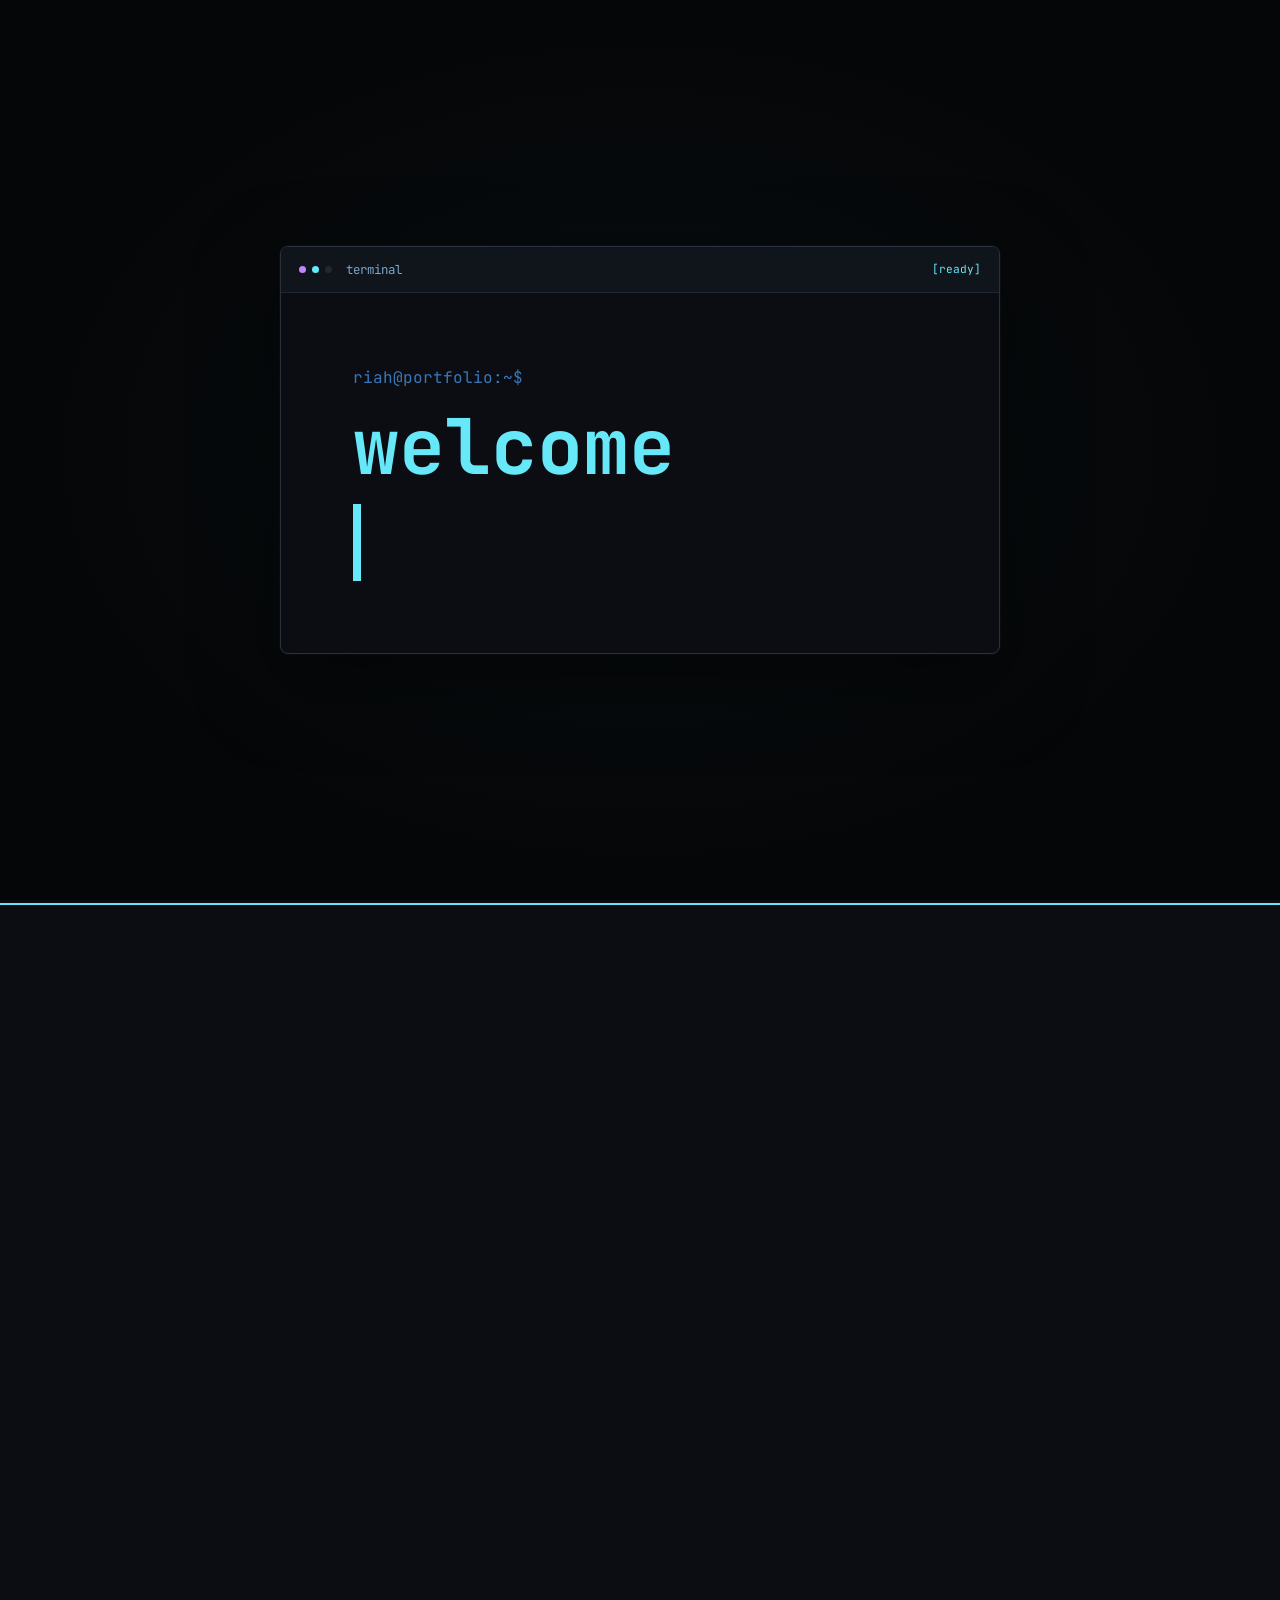
==== index.html @ 3939609e "ajout d'efftets de transitions et de clics pour rendre l'interface plus fluide" ====
<!DOCTYPE html>
<html lang="fr">
<head>
  <meta charset="UTF-8">
  <meta name="viewport" content="width=device-width, initial-scale=1.0">
  <title>Portfolio — Rianala</title>
  <meta name="description" content="Portfolio de Rianala, étudiant en informatique.">
  <link rel="preconnect" href="https://fonts.googleapis.com">
  <link rel="preconnect" href="https://fonts.gstatic.com" crossorigin>
  <link href="https://fonts.googleapis.com/css2?family=Inter:wght@400;500;600&family=JetBrains+Mono:wght@400;500;600;700&display=swap" rel="stylesheet">
  <link rel="stylesheet" href="styles/main.css">
  <script src="scripts/main.js" defer></script>
  <script src="scripts/terminal-animations.js" defer></script>
</head>
<body>
  <div class="intro" id="intro" role="dialog" aria-label="Terminal d'accueil" aria-live="polite" tabindex="-1">
    <div class="intro-terminal">
      <div class="intro-window-bar">
        <span class="config-dots" aria-hidden="true"><i></i><i></i><i></i></span>
        <span>terminal</span>
        <span class="config-status">[ready]</span>
      </div>
      <div class="intro-terminal-body">
        <span class="intro-prompt">riah@portfolio:~$</span>
        <span class="intro-output" id="introOutput">welcome</span>
        <span class="intro-cursor" aria-hidden="true"></span>
      </div>
    </div>
  </div>
  <a class="skip-link" href="#accueil">Aller au contenu</a>

  <nav class="nav" aria-label="Navigation principale">
    <div class="nav-inner">
      <a class="nav-brand" href="#accueil">riah<span>@portfolio</span>:~$</a>
      <button class="nav-toggle" id="navToggle" type="button" aria-expanded="false" aria-controls="navList" aria-label="Ouvrir le menu">☰</button>
      <ul class="nav-list" id="navList">
        <li><a href="#accueil">accueil</a></li>
        <li><a href="#competences">compétences</a></li>
        <li><a href="#projets">projets</a></li>
      </ul>
    </div>
  </nav>

  <main>
    <section id="accueil" class="hero">
      <div class="container hero-inner">
        <p class="hero-kicker">$ sudo whoami<span class="cursor-blink">&nbsp;</span></p>
        <h1>ANDRIAMANANJARA Rianala Masinjaka</h1>
        <p class="hero-role">Étudiant en informatique — Ingéniérie Logicielle &amp; Systèmes d'Information</p>

        <div class="hero-school">
          <span class="line prompt">$ cat formation.txt</span>
          <span class="line out">&gt; <b>Ecole Nationale d'Informatique (ENI) Fianarantsoa</b></span>
          <span class="line out">&gt; Ingéniérie Logicielle &amp; Systèmes d'Information — L2</span>
        </div>

        <p class="hero-bio">
          Passionné par le développement logiciel et la conception de bases de données,
          je construis des applications desktop et web, de la modélisation des données
          jusqu'à l'interface utilisateur. Complète cette présentation avec tes propres mots.
        </p>

        <div class="hero-links">
          <a class="flag-link" href="mailto:riahandria@outlook.fr">--mail riahandria@outlook.fr</a>
          <a class="flag-link" href="https://github.com/RiahAndria" target="_blank" rel="noopener">--github Riah M.</a>
          <a class="flag-link" href="https://www.linkedin.com/in/rianala-masinjaka-andriamananjara-78260a437" target="_blank" rel="noopener">--linkedin Rianala ANDRIAMANANJARA</a>
        </div>
      </div>
      <div class="hero-gallery" data-images="assets/gestion-enseignants/img1.jpg" aria-hidden="true">
        <div class="hero-image-pane hero-image-pane--left"><img src="assets/gestion-enseignants/img1.jpg" alt=""></div>
        <div class="hero-image-pane hero-image-pane--right"><img src="assets/gestion-enseignants/img1.jpg" alt=""></div>
      </div>
    </section>

    <section id="competences" class="section">
      <div class="container">
        <div class="section-head">
          <h2><span class="mark">##</span> Compétences</h2>
          <p>Langages, outils et technologies utilisés.</p>
        </div>

        <div class="skills-config" aria-label="Configuration des compétences">
          <div class="config-window-bar">
            <span class="config-dots" aria-hidden="true"><i></i><i></i><i></i></span>
            <span>skills.config</span>
            <span class="config-status">[loaded]</span>
          </div>
          <div class="config-body">
            <div class="config-lines">
              <div class="config-command" aria-hidden="true"></div>
              <div class="config-line"><span class="line-number">01</span><span class="config-key">profile</span><span class="config-symbol">=</span><span class="config-value">"software_developer"</span></div>
              <div class="config-line"><span class="line-number">02</span><span class="config-key">languages</span><span class="config-symbol">=</span><span class="config-value config-list">[<span>C#</span>, <span>Java</span>, <span>JavaScript</span>, <span>HTML</span>, <span>CSS</span>, <span>C</span>, <span>C++</span>, <span>Python</span>, <span>SQL</span>, <span>PHP</span>]</span></div>
              <div class="config-line"><span class="line-number">03</span><span class="config-key">tooling</span><span class="config-symbol">=</span><span class="config-value config-list">[<span>VS Code</span>, <span>GitHub</span>, <span>Figma</span>]</span></div>
              <div class="config-line"><span class="line-number">04</span><span class="config-key">databases</span><span class="config-symbol">=</span><span class="config-value config-list">[<span>PostgreSQL</span>]</span></div>
              <div class="config-line"><span class="line-number">05</span><span class="config-key">frameworks</span><span class="config-symbol">=</span><span class="config-value config-list">[<span>.NET</span>, <span>WPF</span>, <span>Qt</span>, <span>Vue.js</span>, <span>Laravel</span>]</span></div>
              <div class="config-line config-comment"><span class="line-number">06</span><span>#</span><span>built with curiosity and caffeine</span></div>
            </div>
            <figure class="config-preview">
              <div class="config-preview-frame"><img src="assets/gestion-enseignants/img1.jpg" alt="Aperçu visuel d'un projet réalisé"></div>
              <figcaption><span>preview</span> / gestion-enseignants</figcaption>
            </figure>
          </div>
        </div>
      </div>
    </section>

    <section id="projets" class="section">
      <div class="container">
        <div class="section-head">
          <h2><span class="mark">##</span> Projets</h2>
          <p>Cinq projets, répartis entre développement desktop et développement web.</p>
        </div>

        <div class="projects-group">
          <h3><span class="mark">&gt;</span> Développement desktop</h3>
          <div class="project-grid">
            <article class="project-card" data-detail="views/projects/gestion-medicale.html" tabindex="0" role="link" aria-label="Voir le projet Gestion Médicale">
              <div class="project-preview" aria-hidden="true"><div class="preview-screen"><span class="preview-bar">GESTION MEDICALE</span><span class="preview-line preview-line--wide"></span><span class="preview-line"></span><span class="preview-line preview-line--short"></span></div></div>
              <h4>Gestion Médicale</h4>
              <p class="project-status">Projet scolaire — C# / WPF — PostgreSQL</p>
              <div class="project-links"><a href="#">--code</a></div>
            </article>

            <article class="project-card" data-detail="views/projects/gestion-financiere.html" tabindex="0" role="link" aria-label="Voir le projet Gestion financière">
              <div class="project-preview" aria-hidden="true"><div class="preview-screen"><span class="preview-bar">GESTION FINANCIERE</span><span class="preview-line preview-line--wide"></span><span class="preview-line"></span><span class="preview-line preview-line--short"></span></div></div>
              <h4>Gestion financière</h4>
              <p class="project-status">Projet personnel — C# / WPF — SQLite</p>
              <div class="project-links"><a href="#">--code</a></div>
            </article>

            <article class="project-card" data-detail="views/projects/gestion-session-cepe.html" tabindex="0" role="link" aria-label="Voir le projet Gestion Session CEPE">
              <div class="project-preview" aria-hidden="true"><div class="preview-screen"><span class="preview-bar">SESSION CEPE</span><span class="preview-line preview-line--wide"></span><span class="preview-line"></span><span class="preview-line preview-line--short"></span></div></div>
              <h4>Gestion Session CEPE</h4>
              <p class="project-status">Projet scolaire — Java / JavaFX / Maven — PostgreSQL</p>
              <div class="project-links"><a href="#">--code</a></div>
            </article>
          </div>
        </div>

        <div class="projects-group">
          <h3><span class="mark">&gt;</span> Développement web</h3>
          <div class="project-grid">
            <article class="project-card" data-detail="views/projects/gestion-enseignants.html" tabindex="0" role="link" aria-label="Voir le projet Gestion Enseignants">
              <div class="project-preview" aria-hidden="true">
                <img class="project-preview-image" src="assets/gestion-enseignants/img1.jpg" alt="">
              </div>
              <h4>Gestion Enseignants</h4>
              <p class="project-status">Projet scolaire — Vue.js — PostgreSQL</p>
              <div class="project-links"><a href="#">--code</a></div>
            </article>

            <article class="project-card" data-detail="views/projects/gestion-soutenances.html" tabindex="0" role="link" aria-label="Voir le projet Gestion des Soutenances">
              <div class="project-preview" aria-hidden="true"><div class="preview-screen"><span class="preview-bar">GESTION SOUTENANCES</span><span class="preview-line preview-line--wide"></span><span class="preview-line"></span><span class="preview-line preview-line--short"></span></div></div>
              <h4>Gestion des Soutenances</h4>
              <p class="project-status">Projet scolaire — PHP / Laravel — PostgreSQL</p>
              <div class="project-links"><a href="#">--code</a></div>
            </article>
          </div>
        </div>
      </div>
    </section>
  </main>

  <footer>
    <span>© 2026 — Rianala</span>
    <span>
      <a href="mailto:riahandria@outlook.fr">mail</a> ·
      <a href="https://github.com/RiahAndria" target="_blank" rel="noopener">github</a> ·
      <a href="https://www.linkedin.com/in/rianala-masinjaka-andriamananjara-78260a437" target="_blank" rel="noopener">linkedin</a>
    </span>
  </footer>
</body>
</html>
---- styles/main.css ----
:root {
  --bg: #0b0d12;
  --bg-panel: #12151c;
  --bg-panel-hover: #171b24;
  --border: #232733;
  --text: #d6dbe3;
  --text-dim: #4da3ff;
  --text-faint: #3976b8;
  --accent: #c084fc;
  --highlight: #67e8f9;
  --radius: 8px;
  --nav-h: 64px;
  --font-mono: 'JetBrains Mono', ui-monospace, SFMono-Regular, Menlo, monospace;
  --font-sans: 'Inter', system-ui, -apple-system, sans-serif;
}

@view-transition { navigation: auto; }
::view-transition-old(project-card),
::view-transition-new(project-card) {
  animation-duration: .55s;
  animation-timing-function: cubic-bezier(.2, .75, .25, 1);
}

*, *::before, *::after { box-sizing: border-box; }
html { scroll-behavior: smooth; }
body {
  margin: 0;
  background: var(--bg);
  color: var(--text);
  font-family: var(--font-sans);
  line-height: 1.6;
  -webkit-font-smoothing: antialiased;
}
body.intro-active { overflow: hidden; }
body > nav,
body > main,
body > footer {
  transition: opacity .9s ease, transform .9s cubic-bezier(.2, .75, .25, 1);
}
body.intro-active > nav,
body.intro-active > main,
body.intro-active > footer {
  opacity: 0;
  transform: translateY(12px);
}
.intro {
  position: fixed;
  inset: 0;
  z-index: 300;
  overflow: hidden;
  display: grid;
  place-items: center;
  padding: 24px;
  background: radial-gradient(circle at var(--intro-x, 50%) var(--intro-y, 50%), rgba(103, 232, 249, .035), transparent 18%), #050608;
  cursor: pointer;
  transition: opacity .9s ease, visibility .9s ease;
}
.intro::before {
  content: "";
  position: absolute;
  inset: -30%;
  z-index: 0;
  pointer-events: none;
  background: radial-gradient(ellipse at center, rgba(103, 232, 249, .045), transparent 42%);
  animation: intro-ambient 8s ease-in-out infinite alternate;
}
.intro::after {
  content: "";
  position: absolute;
  inset: 0;
  z-index: 1;
  pointer-events: none;
  background: radial-gradient(circle 120px at var(--intro-x, 50%) var(--intro-y, 50%), rgba(103, 232, 249, .075), transparent 72%);
  opacity: .8;
  transition: background-position .12s ease-out;
}
.intro-click-ripple {
  position: fixed;
  z-index: 400;
  width: 18px;
  height: 18px;
  border: 1px solid rgba(103, 232, 249, .6);
  border-radius: 50%;
  pointer-events: none;
  transform: translate(-50%, -50%);
  animation: intro-ripple .7s ease-out forwards;
}
@keyframes intro-ambient {
  from { transform: translate(-3%, -2%) scale(.96); opacity: .55; }
  to { transform: translate(3%, 2%) scale(1.04); opacity: 1; }
}
@keyframes intro-ripple {
  from { opacity: .8; transform: translate(-50%, -50%) scale(.4); box-shadow: 0 0 0 0 rgba(103, 232, 249, .18); }
  to { opacity: 0; transform: translate(-50%, -50%) scale(12); box-shadow: 0 0 0 18px rgba(103, 232, 249, 0); }
}
.intro.is-complete { opacity: 0; visibility: hidden; pointer-events: none; }
.intro-terminal {
  width: min(720px, 100%);
  position: relative;
  z-index: 2;
  overflow: hidden;
  background: #0b0d12;
  border: 1px solid #29313c;
  border-radius: var(--radius);
  box-shadow: 0 26px 80px rgba(0, 0, 0, .55), 0 0 0 1px rgba(103, 232, 249, .04);
  opacity: 0;
  transform: translateY(14px) scale(.98);
  transition: opacity .4s ease, transform .4s cubic-bezier(.2, .75, .25, 1);
}
.intro.is-welcome .intro-terminal { opacity: 1; transform: translateY(0) scale(1); }
.intro.is-welcome .intro-output {
  animation: intro-welcome 1.25s steps(7, end) both;
}
.intro.is-erasing .intro-output {
  animation: intro-erase .8s steps(7, end) both;
}
.intro-window-bar {
  display: flex;
  align-items: center;
  gap: 14px;
  min-height: 46px;
  padding: 0 18px;
  background: #10141b;
  border-bottom: 1px solid #202733;
  color: #79a6c9;
  font-family: var(--font-mono);
  font-size: .78rem;
}
.intro-window-bar .config-status { margin-left: auto; color: var(--highlight); }
.intro-terminal-body {
  min-height: 270px;
  display: flex;
  flex-direction: column;
  justify-content: center;
  padding: clamp(28px, 7vw, 72px);
  font-family: var(--font-mono);
}
.intro-prompt { color: #3976b8; font-size: clamp(.8rem, 2vw, 1rem); }
.intro-output {
  display: block;
  margin-top: 18px;
  color: var(--highlight);
  font-size: clamp(1.92rem, 7.2vw, 4.8rem);
  font-weight: 700;
  line-height: 1;
  letter-spacing: 0;
}
.intro-character { display: inline-block; }
.intro-cursor {
  width: .75ch;
  height: clamp(1.92rem, 7.2vw, 4.8rem);
  margin-top: 18px;
  background: var(--highlight);
  animation: blink 1s steps(1) infinite;
}
.intro.is-command .intro-output {
  color: var(--text);
  margin-top: 18px;
  font-size: clamp(1.92rem, 7.2vw, 4.8rem);
  font-weight: 700;
  line-height: 1;
}
.intro.is-command .intro-cursor { display: none; }
section[id] { scroll-margin-top: calc(var(--nav-h) + 12px); }
html.js .section:not(.is-visible) {
  opacity: 0;
  transform: translateY(22px);
}
.section {
  opacity: 1;
  transform: translateY(0);
  transition: opacity .65s ease-out, transform .65s cubic-bezier(.2, .75, .25, 1);
}
.hero-inner {
  animation: hero-enter .7s cubic-bezier(.2, .75, .25, 1) both;
}
@keyframes hero-enter {
  from { opacity: 0; transform: translateY(14px); }
  to { opacity: 1; transform: translateY(0); }
}
img, svg { display: block; max-width: 100%; }
a { color: inherit; text-decoration: none; }
ul { list-style: none; margin: 0; padding: 0; }
h1, h2, h3 { margin: 0; font-family: var(--font-mono); }
p { margin: 0; }
:focus-visible { outline: 2px solid var(--highlight); outline-offset: 3px; }

.skip-link {
  position: absolute;
  left: -999px;
  top: auto;
  z-index: 200;
  padding: 10px 16px;
  background: var(--highlight);
  color: #0b0d12;
  border-radius: var(--radius);
  font-family: var(--font-mono);
  font-size: .85rem;
}
.skip-link:focus { left: 16px; top: 16px; }

.container {
  width: 100%;
  max-width: 1100px;
  margin-inline: auto;
  padding-inline: clamp(20px, 5vw, 48px);
}

.nav {
  position: fixed;
  inset: 0 0 auto 0;
  z-index: 100;
  height: var(--nav-h);
  display: flex;
  align-items: center;
  background: rgba(11, 13, 18, .9);
  backdrop-filter: blur(6px);
  border-bottom: 1px solid var(--border);
}
.nav-inner {
  width: 100%;
  max-width: 1100px;
  margin-inline: auto;
  padding-inline: clamp(20px, 5vw, 48px);
  display: flex;
  align-items: center;
  justify-content: space-between;
}
.nav-brand {
  font-family: var(--font-mono);
  font-size: .95rem;
  font-weight: 600;
  color: var(--text);
}
.nav-brand span { color: var(--accent); }
.nav-list { display: flex; gap: 28px; }
.nav-list a {
  padding: 6px 2px;
  border-bottom: 1px solid transparent;
  color: var(--text-dim);
  font-family: var(--font-mono);
  font-size: .9rem;
  transition: color .15s ease, border-color .15s ease;
}
.nav-list a:hover { color: var(--text); }
.nav-list a.is-active { color: var(--highlight); border-color: var(--highlight); }
.nav-toggle {
  display: none;
  width: 38px;
  height: 38px;
  background: none;
  border: 1px solid var(--border);
  border-radius: var(--radius);
  color: var(--text);
  cursor: pointer;
  font-family: var(--font-mono);
  font-size: 1rem;
}

.hero {
  position: relative;
  overflow: hidden;
  isolation: isolate;
  padding-top: calc(var(--nav-h) + 72px);
  padding-bottom: 88px;
}
.hero::before {
  content: "";
  position: absolute;
  top: -120px;
  left: 50%;
  translate: -50% 0;
  width: 900px;
  height: 420px;
  background: radial-gradient(closest-side, rgba(103, 232, 249, .1), transparent);
  pointer-events: none;
}
.hero-inner { position: relative; z-index: 1; max-width: 680px; }
.hero-kicker {
  margin-bottom: 14px;
  color: var(--text-faint);
  font-family: var(--font-mono);
  font-size: .85rem;
}
.cursor-blink {
  display: inline-block;
  width: .55ch;
  background: var(--highlight);
  animation: blink 1s steps(1) infinite;
}
@keyframes blink { 50% { opacity: 0; } }
.hero h1 {
  color: var(--text);
  font-size: clamp(2.2rem, 5.5vw, 3.4rem);
  font-weight: 700;
  line-height: 1.15;
}
.hero-role {
  margin-top: 10px;
  color: var(--highlight);
  font-family: var(--font-sans);
  font-size: clamp(1.05rem, 2.4vw, 1.25rem);
  font-weight: 500;
}
.hero-school {
  margin-top: 28px;
  padding: 18px 20px;
  background: var(--bg-panel);
  border: 1px solid var(--border);
  border-radius: var(--radius);
  color: var(--text-dim);
  font-family: var(--font-mono);
  font-size: .92rem;
}
.hero-school .line { display: block; }
.hero-school .prompt { color: var(--text-faint); }
.hero-school .out { color: var(--text); }
.hero-school .out b { color: var(--accent); font-weight: 600; }
.terminal-character { display: inline-block; }
.hero-school.is-terminal-started .out {
  opacity: 0;
  transform: translateY(4px);
  transition: opacity .22s ease, transform .22s ease;
}
.hero-school.is-terminal-started .out.is-terminal-visible {
  opacity: 1;
  transform: translateY(0);
}
.hero-bio { max-width: 58ch; margin-top: 26px; color: var(--text); font-size: 1rem; }
.hero-links { display: flex; flex-wrap: wrap; gap: 12px; margin-top: 30px; }
.flag-link {
  position: relative;
  z-index: 0;
  overflow: hidden;
  padding: 9px 14px;
  border: 1px solid var(--border);
  border-radius: var(--radius);
  color: var(--text-dim);
  font-family: var(--font-mono);
  font-size: .85rem;
  transition: border-color .2s ease, color .2s ease, transform .16s ease, box-shadow .2s ease;
}
.flag-link::before {
  content: "";
  position: absolute;
  z-index: -1;
  inset: 0;
  background: linear-gradient(90deg, var(--highlight), rgba(103, 232, 249, .72));
  transform: scaleX(0);
  transform-origin: left;
  transition: transform .42s cubic-bezier(.2, .75, .25, 1);
}
.flag-link:hover,
.flag-link:focus-visible {
  border-color: var(--highlight);
  color: var(--bg);
  box-shadow: 0 0 18px rgba(103, 232, 249, .16);
}
.flag-link:hover::before,
.flag-link:focus-visible::before { transform: scaleX(1); }
.flag-link.is-clicked {
  transform: scale(.96);
  box-shadow: 0 0 0 4px rgba(103, 232, 249, .14), 0 0 22px rgba(103, 232, 249, .3);
}

.hero-gallery {
  position: absolute;
  z-index: -1;
  inset: 18% 0 10%;
  pointer-events: none;
}
.hero-image-pane {
  position: absolute;
  top: 0;
  bottom: 0;
  width: 31%;
  overflow: hidden;
  opacity: .27;
  filter: brightness(.42) saturate(.75);
}
.hero-image-pane--left {
  left: -2%;
}
.hero-image-pane--right {
  right: -2%;
}
.hero-image-pane,
.hero-image-pane img {
  mask-image: radial-gradient(ellipse at center, black 34%, rgba(0, 0, 0, .72) 58%, transparent 100%);
  -webkit-mask-image: radial-gradient(ellipse at center, black 34%, rgba(0, 0, 0, .72) 58%, transparent 100%);
}
.hero-image-pane img {
  width: 100%;
  height: 100%;
  display: block;
  object-fit: cover;
  filter: blur(1.5px);
  transform: scale(1.05);
  transition: opacity .45s ease-in-out, filter .45s ease-in-out;
}
.hero-image-pane img.is-changing { opacity: 0; filter: blur(8px); }

.section { padding-block: 72px; border-top: 1px solid var(--border); }
#projets {
  position: relative;
  overflow: hidden;
  isolation: isolate;
  background:
    radial-gradient(circle at 12% 22%, rgba(192, 132, 252, .08), transparent 28%),
    radial-gradient(circle at 88% 76%, rgba(103, 232, 249, .065), transparent 30%),
    var(--bg);
}
#projets::before {
  content: "";
  position: absolute;
  inset: 0;
  z-index: -1;
  opacity: .34;
  background-image:
    linear-gradient(rgba(103, 232, 249, .045) 1px, transparent 1px),
    linear-gradient(90deg, rgba(192, 132, 252, .045) 1px, transparent 1px);
  background-size: 44px 44px;
  mask-image: linear-gradient(180deg, transparent, black 16%, black 82%, transparent);
  -webkit-mask-image: linear-gradient(180deg, transparent, black 16%, black 82%, transparent);
}
#projets::after {
  content: "";
  position: absolute;
  top: 0;
  left: -20%;
  width: 140%;
  height: 1px;
  z-index: -1;
  background: linear-gradient(90deg, transparent, rgba(103, 232, 249, .45), rgba(192, 132, 252, .45), transparent);
  box-shadow: 0 0 24px rgba(103, 232, 249, .22);
  animation: project-scan 9s ease-in-out infinite;
}
#projets > .container { position: relative; z-index: 1; }
@keyframes project-scan {
  0%, 100% { top: 0; opacity: .25; }
  50% { top: calc(100% - 1px); opacity: .7; }
}
.section-head { max-width: 620px; margin-bottom: 40px; }
.section-head h2 { font-size: clamp(1.5rem, 3.6vw, 2rem); font-weight: 700; }
.section-head h2 .mark, .projects-group h3 .mark { color: var(--accent); }
.section-head p { margin-top: 10px; color: var(--text-dim); font-size: .95rem; }
.skills-grid, .project-grid { display: grid; gap: 20px; }
.skills-grid { grid-template-columns: repeat(auto-fit, minmax(220px, 1fr)); }
.skills-config {
  overflow: hidden;
  background: linear-gradient(135deg, rgba(18, 21, 28, .98), rgba(18, 21, 28, .84));
  border: 1px solid var(--border);
  border-radius: var(--radius);
  box-shadow: 0 22px 50px rgba(4, 8, 18, .28), inset 0 1px 0 rgba(255, 255, 255, .025);
}
.config-window-bar {
  display: flex;
  align-items: center;
  gap: 14px;
  min-height: 46px;
  padding: 0 18px;
  background: rgba(11, 13, 18, .72);
  border-bottom: 1px solid var(--border);
  color: var(--text-dim);
  font-family: var(--font-mono);
  font-size: .78rem;
}
.config-dots { display: flex; gap: 6px; }
.config-dots i { width: 7px; height: 7px; display: block; border-radius: 50%; background: var(--border); }
.config-dots i:first-child { background: var(--accent); }
.config-dots i:nth-child(2) { background: var(--highlight); }
.config-status { margin-left: auto; color: var(--highlight); font-size: .7rem; }
.config-body { display: grid; grid-template-columns: minmax(0, 1.55fr) minmax(220px, .8fr); gap: 28px; padding: 24px; }
.config-lines { min-width: 0; display: grid; align-content: center; gap: 12px; }
.config-line { display: grid; grid-template-columns: 28px 110px 16px minmax(0, 1fr); gap: 8px; align-items: start; color: var(--text); font-family: var(--font-mono); font-size: .78rem; line-height: 1.65; }
.config-command {
  min-height: 1.65em;
  color: var(--text-faint);
  font-family: var(--font-mono);
  font-size: .78rem;
  line-height: 1.65;
}
.skills-config.is-terminal-started .config-line {
  opacity: 0;
  transform: translateY(4px);
  transition: opacity .2s ease, transform .2s ease;
}
.skills-config.is-terminal-started .config-line.is-terminal-visible {
  opacity: 1;
  transform: translateY(0);
}
.line-number { color: var(--text-faint); text-align: right; user-select: none; }
.config-key { color: var(--accent); }
.config-symbol { color: var(--text-faint); }
.config-value { min-width: 0; color: var(--highlight); overflow-wrap: anywhere; }
.config-list span { color: var(--text); }
.config-list span::before { color: var(--accent); }
.config-comment { grid-template-columns: 28px 1fr; color: var(--text-faint); }
.config-comment > span:last-child { color: var(--text-faint); }
.config-preview { min-width: 0; margin: 0; align-self: stretch; }
.config-preview-frame { position: relative; height: 100%; min-height: 210px; overflow: hidden; border: 1px solid rgba(192, 132, 252, .32); border-radius: 6px; background: var(--bg); }
.config-preview-frame::after { content: ""; position: absolute; inset: 0; background: linear-gradient(135deg, rgba(11, 13, 18, .18), rgba(103, 232, 249, .12)); pointer-events: none; }
.config-preview img { width: 100%; height: 100%; display: block; object-fit: cover; filter: brightness(.58) saturate(.8); transition: transform .4s ease, filter .4s ease; }
.skills-config:hover .config-preview img { transform: scale(1.04); filter: brightness(.7) saturate(.95); }
.config-preview figcaption { margin-top: 9px; color: var(--text-faint); font-family: var(--font-mono); font-size: .68rem; }
.config-preview figcaption span { color: var(--accent); }
.skill-card, .project-card {
  background: var(--bg-panel);
  border: 1px solid var(--border);
  border-radius: var(--radius);
}
.skill-card { padding: 20px; }
.skill-card h3 { margin-bottom: 14px; color: var(--accent); font-size: .8rem; font-weight: 600; letter-spacing: .03em; }
.tag-list, .project-tags { display: flex; flex-wrap: wrap; gap: 8px; }
.tag {
  padding: 5px 10px;
  background: var(--bg-panel-hover);
  border: 1px solid var(--border);
  border-radius: 5px;
  color: var(--text-dim);
  font-family: var(--font-mono);
  font-size: .8rem;
}
.tag--add { background: transparent; border-style: dashed; color: var(--text-faint); }
.projects-group { margin-bottom: 52px; }
.projects-group:last-child { margin-bottom: 0; }
.projects-group h3 { margin-bottom: 20px; color: var(--text); font-size: 1.05rem; font-weight: 600; }
.projects-group h3 .mark { color: var(--highlight); }
.project-grid { grid-template-columns: repeat(auto-fit, minmax(270px, 1fr)); }
.project-card {
  position: relative;
  display: flex;
  flex-direction: column;
  gap: 12px;
  min-height: 250px;
  padding: 20px;
  overflow: hidden;
  isolation: isolate;
  cursor: pointer;
  transition: transform .3s cubic-bezier(.2, .75, .25, 1), border-color .2s ease, box-shadow .3s ease;
}
.project-card.is-opening {
  z-index: 500;
  border-color: var(--highlight);
  box-shadow: 0 26px 80px rgba(4, 8, 18, .7);
  transform: scale(1.12);
  transition-duration: .46s;
}
.project-card.is-returning {
  animation: project-card-return .65s cubic-bezier(.2, .75, .25, 1) both;
}
@keyframes project-card-return {
  from { opacity: 0; transform: scale(.94); }
  to { opacity: 1; transform: scale(1); }
}
.project-card:hover,
.project-card:focus-within {
  z-index: 2;
  border-color: var(--highlight);
  box-shadow: 0 18px 40px rgba(4, 8, 18, .45);
  transform: scale(1.045);
}
.project-card h4 {
  position: relative;
  z-index: 1;
  color: var(--text);
  font-family: var(--font-mono);
  font-size: 1rem;
  font-weight: 600;
  transition: transform .3s cubic-bezier(.2, .75, .25, 1), color .2s ease;
}
.project-card:hover h4,
.project-card:focus-within h4 {
  color: var(--highlight);
  transform: translateX(-14px);
}
.project-preview {
  position: absolute;
  z-index: -1;
  top: 0;
  right: 0;
  bottom: 0;
  width: 62%;
  padding: 20px 16px 20px 0;
  opacity: 0;
  pointer-events: none;
  transform: translateX(28px);
  background: linear-gradient(90deg, transparent 0%, rgba(18, 21, 28, .35) 28%, rgba(18, 21, 28, .92) 72%);
  -webkit-mask-image: linear-gradient(90deg, transparent 0%, black 42%, black 100%);
  mask-image: linear-gradient(90deg, transparent 0%, black 42%, black 100%);
  transition: opacity .3s ease, transform .38s cubic-bezier(.2, .75, .25, 1);
}
.project-card:hover .project-preview,
.project-card:focus-within .project-preview {
  opacity: 1;
  transform: translateX(0);
}
.preview-screen {
  height: 100%;
  min-height: 170px;
  display: flex;
  flex-direction: column;
  gap: 12px;
  padding: 14px;
  background: linear-gradient(145deg, rgba(103, 232, 249, .12), rgba(192, 132, 252, .18));
  border: 1px solid rgba(103, 232, 249, .35);
  border-radius: 5px;
  box-shadow: inset 0 0 26px rgba(103, 232, 249, .08);
}
.project-preview-image {
  width: 100%;
  height: 100%;
  min-height: 170px;
  display: block;
  object-fit: cover;
  border: 1px solid rgba(103, 232, 249, .35);
  border-radius: 5px;
  filter: saturate(.85) contrast(1.05);
}
.preview-bar {
  overflow: hidden;
  color: var(--highlight);
  font-family: var(--font-mono);
  font-size: .58rem;
  letter-spacing: .04em;
  white-space: nowrap;
}
.preview-line {
  display: block;
  width: 68%;
  height: 8px;
  background: rgba(255, 255, 255, .2);
  border-radius: 2px;
}
.preview-line--wide { width: 88%; height: 18px; background: rgba(192, 132, 252, .7); }
.preview-line--short { width: 46%; background: rgba(103, 232, 249, .55); }
.project-status { color: var(--text-faint); font-family: var(--font-mono); font-size: .75rem; }
.project-desc { color: var(--text); font-size: .9rem; }
.project-tags { gap: 6px; }
.project-tags .tag { padding: 3px 8px; font-size: .72rem; }
.project-links { display: flex; gap: 10px; margin-top: auto; padding-top: 6px; }
.project-links a { border-bottom: 1px solid transparent; color: var(--text-dim); font-family: var(--font-mono); font-size: .78rem; }
.project-links a:hover { border-color: var(--highlight); color: var(--highlight); }

.project-page {
  position: relative;
  overflow: hidden;
  isolation: isolate;
  min-height: calc(100vh - var(--nav-h));
  padding-top: calc(var(--nav-h) + 72px);
  padding-bottom: 72px;
  background:
    radial-gradient(circle at 88% 12%, rgba(192, 132, 252, .09), transparent 28%),
    radial-gradient(circle at 12% 72%, rgba(103, 232, 249, .055), transparent 30%),
    var(--bg);
}
.project-page::before {
  content: "";
  position: absolute;
  inset: 0;
  z-index: -1;
  opacity: .22;
  background-image: linear-gradient(rgba(103, 232, 249, .04) 1px, transparent 1px), linear-gradient(90deg, rgba(192, 132, 252, .04) 1px, transparent 1px);
  background-size: 42px 42px;
  mask-image: linear-gradient(180deg, black, transparent 88%);
  -webkit-mask-image: linear-gradient(180deg, black, transparent 88%);
}
.project-page-header { position: relative; max-width: 820px; margin-bottom: 40px; padding: 24px; background: rgba(18, 21, 28, .68); border: 1px solid var(--border); border-radius: var(--radius); box-shadow: 0 18px 44px rgba(4, 8, 18, .22); view-transition-name: project-card; animation: project-detail-enter .65s cubic-bezier(.2, .75, .25, 1) both; }
@keyframes project-detail-enter {
  from { opacity: 0; transform: translateY(18px) scale(.96); }
  to { opacity: 1; transform: translateY(0) scale(1); }
}
.project-page.is-closing .project-page-header {
  animation: project-detail-exit .42s cubic-bezier(.2, .75, .25, 1) both;
}
@keyframes project-detail-exit {
  from { opacity: 1; transform: translateY(0) scale(1); }
  to { opacity: 0; transform: translateY(-10px) scale(.96); }
}
.project-page-header::before { content: "project.config"; display: block; margin-bottom: 22px; color: var(--text-faint); font-family: var(--font-mono); font-size: .72rem; letter-spacing: .04em; }
.project-page-kicker {
  margin-bottom: 14px;
  color: var(--accent);
  font-family: var(--font-mono);
  font-size: .85rem;
}
.project-page h1 {
  color: var(--text);
  font-family: var(--font-mono);
  font-size: clamp(1.8rem, 4vw, 2.8rem);
  line-height: 1.2;
}
.project-page-meta { margin-top: 14px; color: var(--text-dim); }
.project-readout { display: flex; flex-wrap: wrap; gap: 8px 18px; margin-top: 22px; padding-top: 14px; border-top: 1px solid var(--border); color: var(--text-faint); font-family: var(--font-mono); font-size: .68rem; }
.project-readout span::first-letter { color: var(--accent); }
.project-page-actions { display: flex; flex-wrap: wrap; gap: 12px; margin-top: 24px; }
.project-page-actions a {
  padding: 9px 14px;
  border: 1px solid var(--border);
  border-radius: var(--radius);
  color: var(--text-dim);
  font-family: var(--font-mono);
  font-size: .82rem;
}
.project-page-actions a:hover { border-color: var(--highlight); color: var(--highlight); }
.project-page-actions a.flag-link:hover,
.project-page-actions a.flag-link:focus-visible { color: var(--bg); }
.project-page-section { border-top: 1px solid var(--border); padding-top: 28px; }
.project-description { max-width: 820px; margin-bottom: 36px; padding: 0 24px 22px; background: rgba(18, 21, 28, .5); border: 1px solid var(--border); border-left: 2px solid var(--accent); border-radius: var(--radius); color: var(--text); overflow: hidden; }
.project-window-bar { display: flex; align-items: center; gap: 14px; min-height: 42px; margin: 0 -24px 22px; padding: 0 16px; background: rgba(11, 13, 18, .72); border-bottom: 1px solid var(--border); color: var(--text-dim); font-family: var(--font-mono); font-size: .72rem; }
.project-window-bar .config-status { margin-left: auto; }
.project-description p + p { margin-top: 12px; }
.project-description h2, .project-page-section h2 { margin-bottom: 20px; color: var(--text); font-size: 1.2rem; }
.project-description h2::before, .project-page-section h2::before { content: "## "; color: var(--accent); }
.project-page-section { position: relative; max-width: 940px; }
.project-page-section::after { content: "gallery / preview"; position: absolute; top: 31px; right: 0; color: var(--text-faint); font-family: var(--font-mono); font-size: .65rem; }
.project-gallery {
  display: grid;
  grid-template-columns: minmax(0, 1.8fr) minmax(180px, 1fr);
  grid-template-rows: repeat(2, minmax(130px, 1fr));
  gap: 20px;
}
.project-shot-link {
  display: block;
  min-width: 0;
  min-height: 0;
  padding: 0;
  background: none;
  border: 0;
  color: inherit;
  cursor: zoom-in;
  text-align: left;
}
.project-shot-link:first-child { grid-row: 1 / -1; }
.project-shot {
  width: 100%;
  height: 100%;
  min-height: 170px;
  display: grid;
  place-items: center;
  padding: 24px;
  background: linear-gradient(135deg, var(--bg-panel), var(--bg-panel-hover));
  border: 1px dashed var(--border);
  border-radius: var(--radius);
  color: var(--text-faint);
  font-family: var(--font-mono);
  font-size: .8rem;
  text-align: center;
}
.project-shot-link img.project-shot { min-height: 0; transition: transform .25s ease, border-color .25s ease; }
.project-shot-link:hover img.project-shot,
.project-shot-link:focus-visible img.project-shot { border-color: var(--highlight); transform: scale(1.02); }
.project-gallery img.project-shot {
  width: 100%;
  height: 100%;
  padding: 0;
  object-fit: cover;
  border-style: solid;
}
.project-back { display: inline-block; margin-top: 36px; color: var(--text-dim); font-family: var(--font-mono); font-size: .82rem; }
.project-back:hover { color: var(--highlight); }
.image-lightbox {
  width: min(92vw, 1200px);
  max-width: none;
  padding: 18px;
  background: rgba(11, 13, 18, .96);
  border: 1px solid var(--highlight);
  border-radius: var(--radius);
}
.image-lightbox::backdrop { background: rgba(4, 8, 18, .84); }
.image-lightbox img { width: 100%; max-height: 82vh; object-fit: contain; }
.image-lightbox-image { display: block; }
.image-lightbox-prev, .image-lightbox-next {
  position: absolute;
  top: 50%;
  width: 42px;
  height: 42px;
  transform: translateY(-50%);
  background: rgba(11, 13, 18, .85);
  border: 1px solid var(--border);
  border-radius: 50%;
  color: var(--highlight);
  cursor: pointer;
  font-family: var(--font-mono);
  font-size: 1.2rem;
}
.image-lightbox-prev { left: 26px; }
.image-lightbox-next { right: 26px; }
.image-lightbox-prev:hover, .image-lightbox-next:hover { border-color: var(--highlight); }
.image-lightbox-close {
  display: block;
  margin-left: auto;
  margin-bottom: 10px;
  background: transparent;
  border: 0;
  color: var(--highlight);
  cursor: pointer;
  font-family: var(--font-mono);
  font-size: 1.5rem;
}

footer {
  display: flex;
  flex-wrap: wrap;
  justify-content: space-between;
  gap: 12px;
  padding: 32px clamp(20px, 5vw, 48px);
  border-top: 1px solid var(--border);
  color: var(--text-faint);
  font-family: var(--font-mono);
  font-size: .82rem;
}
footer a { color: var(--text-faint); }
footer a:hover { color: var(--highlight); }

@media (max-width: 700px) {
  .nav-toggle { display: block; }
  .nav-list {
    position: absolute;
    top: var(--nav-h);
    left: 0;
    right: 0;
    display: none;
    flex-direction: column;
    gap: 0;
    padding: 8px clamp(20px, 5vw, 48px) 16px;
    background: var(--bg-panel);
    border-bottom: 1px solid var(--border);
  }
  .nav-list.is-open { display: flex; }
  .nav-list a { display: block; padding: 10px 0; border-bottom: 1px solid var(--border); }
  .nav-list li:last-child a { border-bottom: none; }
  .project-gallery { display: flex; flex-direction: column; }
  .project-shot-link { min-height: 180px; }
  .config-body { grid-template-columns: 1fr; padding: 18px; }
  .config-preview-frame { min-height: 180px; }
  .config-line { grid-template-columns: 24px 86px 12px minmax(0, 1fr); gap: 6px; font-size: .7rem; }
  .project-page-header { padding: 20px; }
  .project-page-section::after { display: none; }
  .project-readout { flex-direction: column; gap: 6px; }
  .hero-gallery { inset: 22% 0 12%; }
  .hero-image-pane { width: 42%; opacity: .2; }
  .hero-image-pane--left { left: -13%; }
  .hero-image-pane--right { right: -13%; }
}

@media (prefers-reduced-motion: reduce) {
  html { scroll-behavior: auto; }
  .cursor-blink { animation: none; }
  * { transition: none !important; }
  .hero-image-pane img.is-changing { opacity: 1; filter: blur(1.5px); }
  html.js .section:not(.is-visible) { opacity: 1; transform: none; }
  .hero-inner { animation: none; }
  #projets::after { animation: none; }
  .intro, .intro-terminal,
  body > nav, body > main, body > footer { transition: none; }
  body.intro-active > nav,
  body.intro-active > main,
  body.intro-active > footer { opacity: 1; transform: none; }
  .intro-cursor { animation: none; }
  .intro::before { animation: none; }
  .intro::after { display: none; }
  .intro-click-ripple { animation: none; }
  .project-page-header { animation: none; }
  .project-page.is-closing .project-page-header { animation: none; }
  .project-card.is-opening { transform: none; }
  .project-card.is-returning { animation: none; }
  .project-card:hover,
  .project-card:focus-within { transform: none; }
}
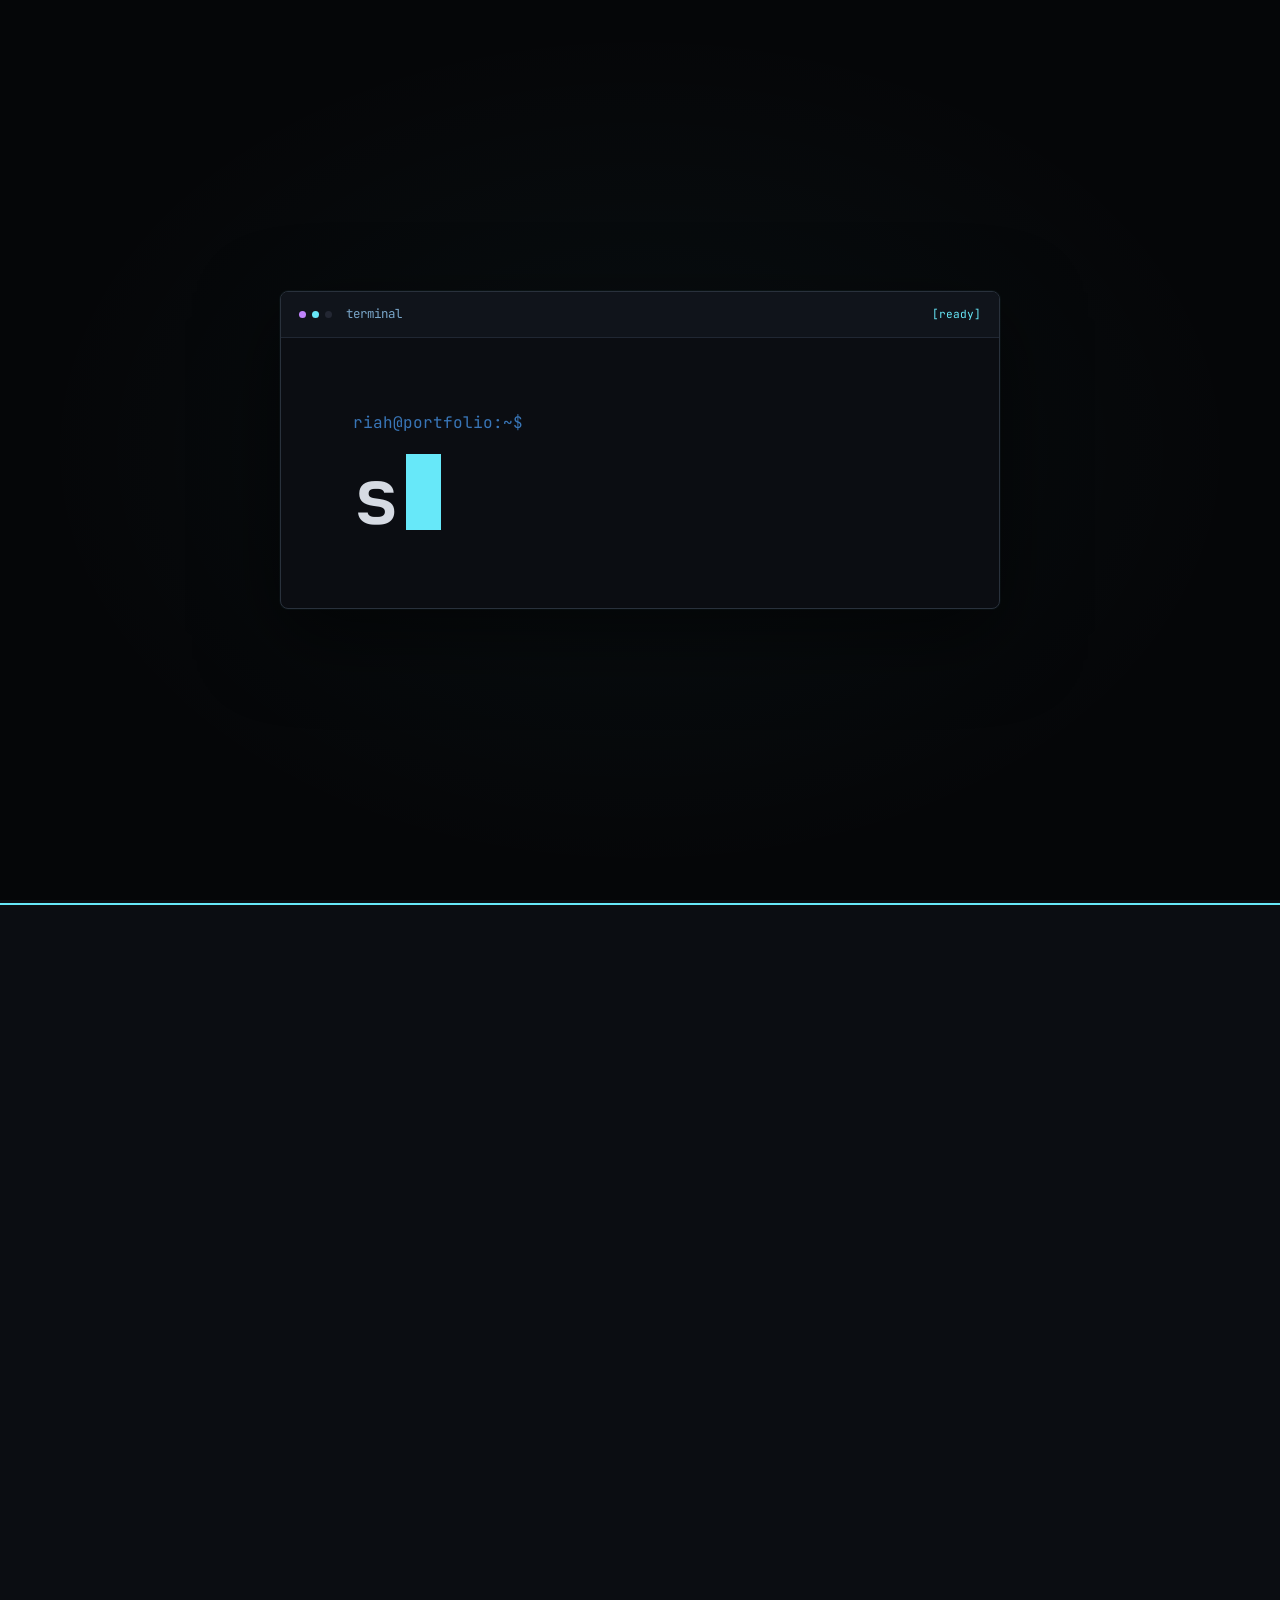
==== commit 91d29bcc: "ajout des premiers contenus" ====
--- a/index.html
+++ b/index.html
@@ -66,9 +66,9 @@
           <a class="flag-link" href="https://www.linkedin.com/in/rianala-masinjaka-andriamananjara-78260a437" target="_blank" rel="noopener">--linkedin Rianala ANDRIAMANANJARA</a>
         </div>
       </div>
-      <div class="hero-gallery" data-images="assets/gestion-enseignants/img1.jpg" aria-hidden="true">
-        <div class="hero-image-pane hero-image-pane--left"><img src="assets/gestion-enseignants/img1.jpg" alt=""></div>
-        <div class="hero-image-pane hero-image-pane--right"><img src="assets/gestion-enseignants/img1.jpg" alt=""></div>
+      <div class="hero-gallery" data-images="assets/bg-hero/bdd.png,assets/bg-hero/code1.png,assets/bg-hero/code2.png" aria-hidden="true">
+        <div class="hero-image-pane hero-image-pane--left"><img class="hero-image-current" src="assets/bg-hero/bdd.png" alt=""><img class="hero-image-next" src="assets/bg-hero/bdd.png" alt=""></div>
+        <div class="hero-image-pane hero-image-pane--right"><img class="hero-image-current" src="assets/bg-hero/code1.png" alt=""><img class="hero-image-next" src="assets/bg-hero/code1.png" alt=""></div>
       </div>
     </section>
 
@@ -115,7 +115,7 @@
           <h3><span class="mark">&gt;</span> Développement desktop</h3>
           <div class="project-grid">
             <article class="project-card" data-detail="views/projects/gestion-medicale.html" tabindex="0" role="link" aria-label="Voir le projet Gestion Médicale">
-              <div class="project-preview" aria-hidden="true"><div class="preview-screen"><span class="preview-bar">GESTION MEDICALE</span><span class="preview-line preview-line--wide"></span><span class="preview-line"></span><span class="preview-line preview-line--short"></span></div></div>
+              <div class="project-preview" aria-hidden="true"><img class="project-preview-image" src="assets/Gestion-Patients/dossier.png" alt=""></div>
               <h4>Gestion Médicale</h4>
               <p class="project-status">Projet scolaire — C# / WPF — PostgreSQL</p>
               <div class="project-links"><a href="#">--code</a></div>
@@ -150,7 +150,7 @@
             </article>
 
             <article class="project-card" data-detail="views/projects/gestion-soutenances.html" tabindex="0" role="link" aria-label="Voir le projet Gestion des Soutenances">
-              <div class="project-preview" aria-hidden="true"><div class="preview-screen"><span class="preview-bar">GESTION SOUTENANCES</span><span class="preview-line preview-line--wide"></span><span class="preview-line"></span><span class="preview-line preview-line--short"></span></div></div>
+              <div class="project-preview" aria-hidden="true"><img class="project-preview-image" src="assets/gestion-soutenance/dashboard.png" alt=""></div>
               <h4>Gestion des Soutenances</h4>
               <p class="project-status">Projet scolaire — PHP / Laravel — PostgreSQL</p>
               <div class="project-links"><a href="#">--code</a></div>
--- a/styles/main.css
+++ b/styles/main.css
@@ -114,6 +114,15 @@
 .intro.is-erasing .intro-output {
   animation: intro-erase .8s steps(7, end) both;
 }
+.intro.is-exiting .intro-terminal {
+  animation: intro-terminal-exit .65s cubic-bezier(.2, .75, .25, 1) both;
+  transform-origin: center bottom;
+}
+@keyframes intro-terminal-exit {
+  0% { opacity: 1; transform: translateY(0) scale(1, 1); }
+  55% { opacity: 1; transform: translateY(22px) scale(1.025, .82); }
+  100% { opacity: 0; transform: translateY(92px) scale(.92, .08); }
+}
 .intro-window-bar {
   display: flex;
   align-items: center;
@@ -159,6 +168,16 @@
   font-size: clamp(1.92rem, 7.2vw, 4.8rem);
   font-weight: 700;
   line-height: 1;
+}
+.intro.is-command .intro-output::after {
+  content: "";
+  display: inline-block;
+  width: .75ch;
+  height: clamp(1.92rem, 7.2vw, 4.8rem);
+  margin-left: .16ch;
+  vertical-align: -.08em;
+  background: var(--highlight);
+  animation: blink 1s steps(1) infinite;
 }
 .intro.is-command .intro-cursor { display: none; }
 section[id] { scroll-margin-top: calc(var(--nav-h) + 12px); }
@@ -375,8 +394,8 @@
   bottom: 0;
   width: 31%;
   overflow: hidden;
-  opacity: .27;
-  filter: brightness(.42) saturate(.75);
+  opacity: .42;
+  filter: brightness(.68) saturate(.82);
 }
 .hero-image-pane--left {
   left: -2%;
@@ -390,15 +409,19 @@
   -webkit-mask-image: radial-gradient(ellipse at center, black 34%, rgba(0, 0, 0, .72) 58%, transparent 100%);
 }
 .hero-image-pane img {
+  position: absolute;
+  inset: 0;
   width: 100%;
   height: 100%;
   display: block;
   object-fit: cover;
   filter: blur(1.5px);
   transform: scale(1.05);
-  transition: opacity .45s ease-in-out, filter .45s ease-in-out;
-}
-.hero-image-pane img.is-changing { opacity: 0; filter: blur(8px); }
+  transition: opacity 1.4s ease-in-out, filter 1.4s ease-in-out;
+}
+.hero-image-current { z-index: 1; opacity: 1; }
+.hero-image-next { z-index: 2; opacity: 0; }
+.hero-image-pane.is-changing .hero-image-next { opacity: 1; filter: blur(1.5px); }
 
 .section { padding-block: 72px; border-top: 1px solid var(--border); }
 #projets {
@@ -720,7 +743,9 @@
   grid-template-rows: repeat(2, minmax(130px, 1fr));
   gap: 20px;
 }
+.project-gallery .project-shot-link:nth-child(n + 4) { display: none; }
 .project-shot-link {
+  position: relative;
   display: block;
   min-width: 0;
   min-height: 0;
@@ -732,6 +757,9 @@
   text-align: left;
 }
 .project-shot-link:first-child { grid-row: 1 / -1; }
+.project-shot-link:nth-child(n + 2):nth-child(-n + 3) { grid-column: 2; }
+.project-shot-link:nth-child(2) { grid-row: 1; }
+.project-shot-link:nth-child(3) { grid-row: 2; }
 .project-shot {
   width: 100%;
   height: 100%;
@@ -757,6 +785,21 @@
   object-fit: cover;
   border-style: solid;
 }
+.project-gallery-more {
+  position: absolute;
+  inset: 0;
+  z-index: 2;
+  display: grid;
+  place-items: center;
+  background: rgba(5, 6, 8, .72);
+  color: var(--highlight);
+  font-family: var(--font-mono);
+  font-size: 1.5rem;
+  font-weight: 700;
+  pointer-events: none;
+}
+.project-shot-link--more:hover .project-gallery-more,
+.project-shot-link--more:focus-visible .project-gallery-more { background: rgba(5, 6, 8, .52); }
 .project-back { display: inline-block; margin-top: 36px; color: var(--text-dim); font-family: var(--font-mono); font-size: .82rem; }
 .project-back:hover { color: var(--highlight); }
 .image-lightbox {
@@ -769,7 +812,15 @@
 }
 .image-lightbox::backdrop { background: rgba(4, 8, 18, .84); }
 .image-lightbox img { width: 100%; max-height: 82vh; object-fit: contain; }
+.image-lightbox-figure { margin: 0; }
 .image-lightbox-image { display: block; }
+.image-lightbox-caption {
+  margin-bottom: 12px;
+  color: var(--text-dim);
+  font-family: var(--font-mono);
+  font-size: .78rem;
+  text-align: center;
+}
 .image-lightbox-prev, .image-lightbox-next {
   position: absolute;
   top: 50%;
@@ -848,7 +899,8 @@
   html { scroll-behavior: auto; }
   .cursor-blink { animation: none; }
   * { transition: none !important; }
-  .hero-image-pane img.is-changing { opacity: 1; filter: blur(1.5px); }
+  .hero-image-pane img { transition: none; }
+  .hero-image-pane.is-changing .hero-image-next { opacity: 1; }
   html.js .section:not(.is-visible) { opacity: 1; transform: none; }
   .hero-inner { animation: none; }
   #projets::after { animation: none; }
@@ -861,6 +913,7 @@
   .intro::before { animation: none; }
   .intro::after { display: none; }
   .intro-click-ripple { animation: none; }
+  .intro.is-exiting .intro-terminal { animation: none; opacity: 0; transform: translateY(0); }
   .project-page-header { animation: none; }
   .project-page.is-closing .project-page-header { animation: none; }
   .project-card.is-opening { transform: none; }
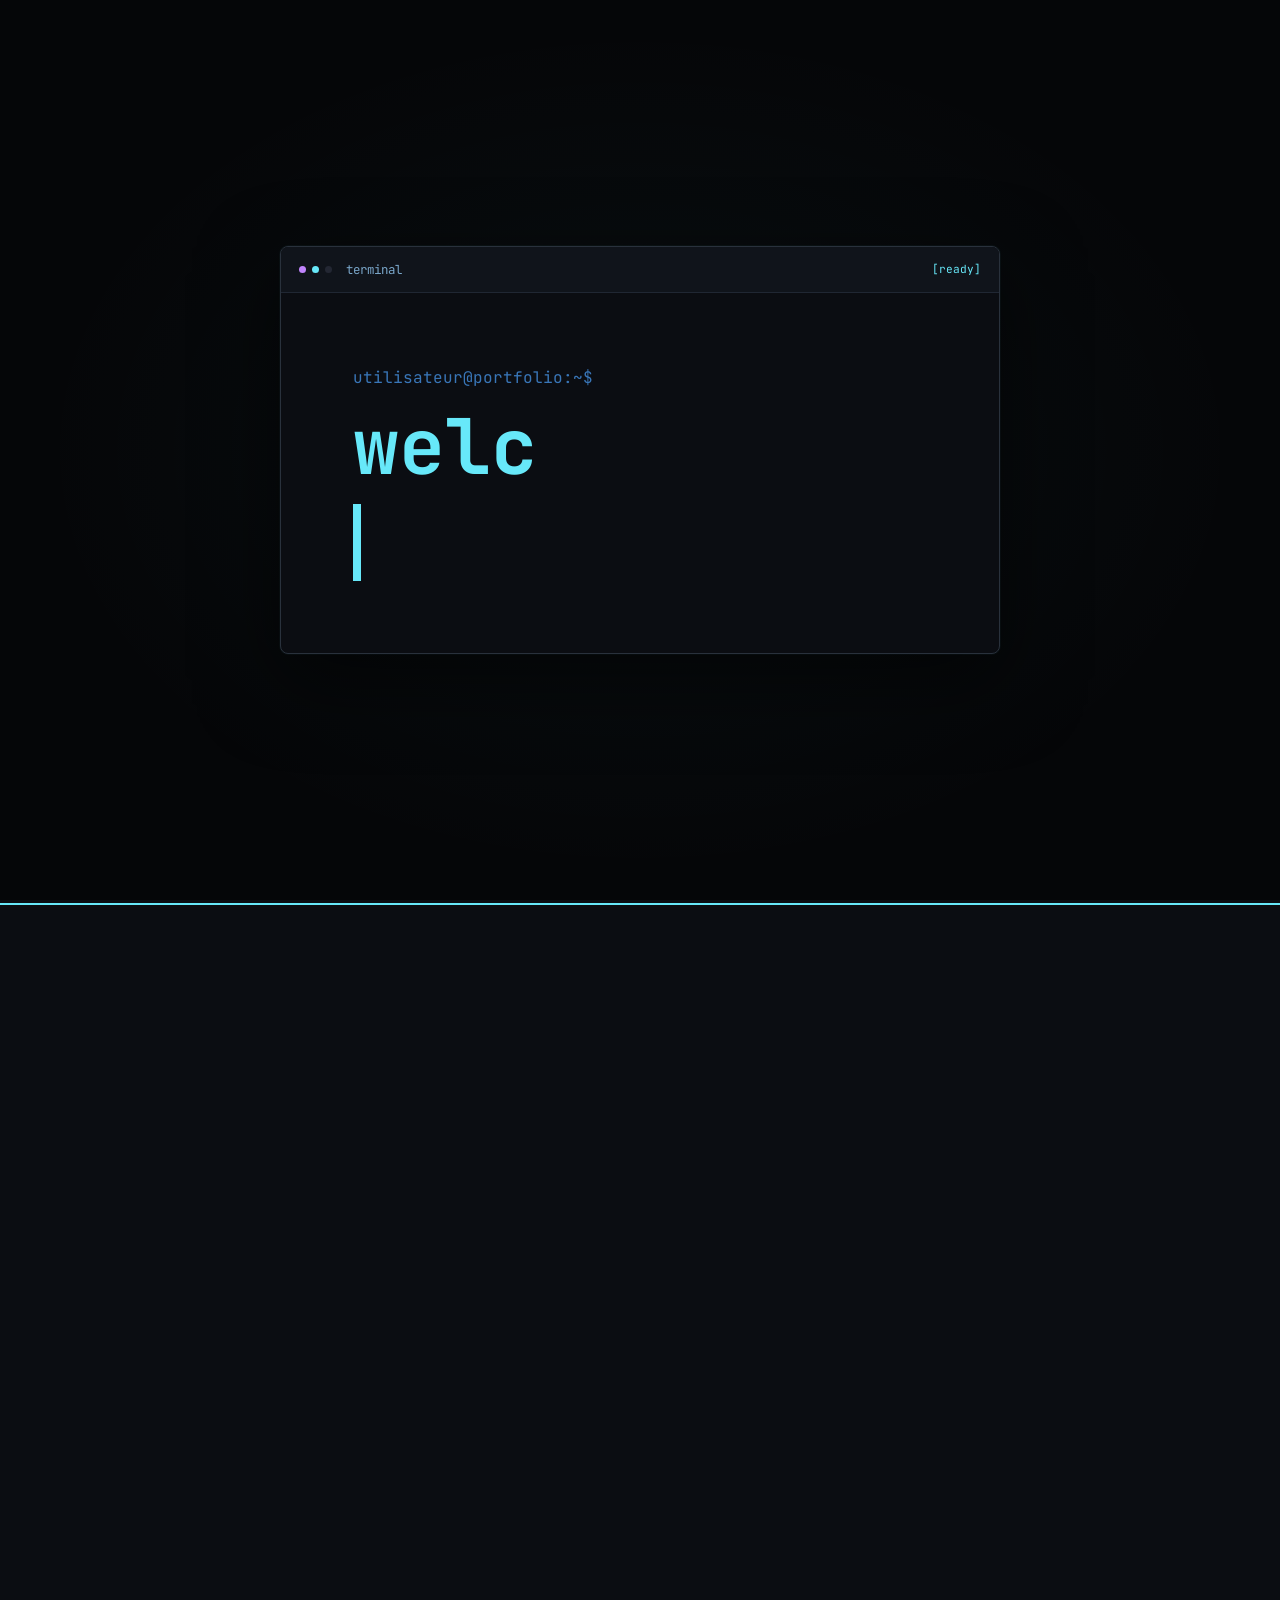
==== commit 399010ef: "Fin du projet, ajout du contenu, création fichier content.json pour le contenu, merci bcp" ====
--- a/index.html
+++ b/index.html
@@ -9,8 +9,8 @@
   <link rel="preconnect" href="https://fonts.gstatic.com" crossorigin>
   <link href="https://fonts.googleapis.com/css2?family=Inter:wght@400;500;600&family=JetBrains+Mono:wght@400;500;600;700&display=swap" rel="stylesheet">
   <link rel="stylesheet" href="styles/main.css">
-  <script src="scripts/main.js" defer></script>
-  <script src="scripts/terminal-animations.js" defer></script>
+  <script src="scripts/main.js?v=3" defer></script>
+  <script src="scripts/terminal-animations.js?v=2" defer></script>
 </head>
 <body>
   <div class="intro" id="intro" role="dialog" aria-label="Terminal d'accueil" aria-live="polite" tabindex="-1">
--- a/styles/main.css
+++ b/styles/main.css
@@ -43,6 +43,15 @@
   opacity: 0;
   transform: translateY(12px);
 }
+.content-error {
+  max-width: 720px;
+  margin: 0 auto;
+  padding: 160px 24px;
+  color: var(--text);
+  font-family: var(--font-mono);
+}
+.content-error h1 { color: var(--highlight); font-size: 1.4rem; }
+.content-error p { margin-top: 16px; color: var(--text-dim); }
 .intro {
   position: fixed;
   inset: 0;
@@ -729,12 +738,29 @@
 .project-page-actions a.flag-link:hover,
 .project-page-actions a.flag-link:focus-visible { color: var(--bg); }
 .project-page-section { border-top: 1px solid var(--border); padding-top: 28px; }
-.project-description { max-width: 820px; margin-bottom: 36px; padding: 0 24px 22px; background: rgba(18, 21, 28, .5); border: 1px solid var(--border); border-left: 2px solid var(--accent); border-radius: var(--radius); color: var(--text); overflow: hidden; }
+.project-description-title { max-width: 820px; margin: 0 0 16px; color: var(--text); font-size: 1.2rem; }
+.project-description-title::before { content: "## "; color: var(--accent); }
+.project-description { max-width: 820px; margin-bottom: 36px; padding: 0 24px 22px; background: rgba(18, 21, 28, .5); border: 1px solid var(--border); border-radius: var(--radius); color: var(--text); overflow: hidden; }
 .project-window-bar { display: flex; align-items: center; gap: 14px; min-height: 42px; margin: 0 -24px 22px; padding: 0 16px; background: rgba(11, 13, 18, .72); border-bottom: 1px solid var(--border); color: var(--text-dim); font-family: var(--font-mono); font-size: .72rem; }
 .project-window-bar .config-status { margin-left: auto; }
+.project-refresh { padding: 0; border: 0; background: none; color: var(--highlight); font: inherit; cursor: pointer; }
+.project-refresh:hover, .project-refresh:focus-visible { color: var(--text); }
+.project-about-command { margin-bottom: 12px; }
 .project-description p + p { margin-top: 12px; }
-.project-description h2, .project-page-section h2 { margin-bottom: 20px; color: var(--text); font-size: 1.2rem; }
-.project-description h2::before, .project-page-section h2::before { content: "## "; color: var(--accent); }
+.project-extra { margin-top: 24px; padding-top: 18px; border-top: 1px dashed var(--border); }
+.project-extra-command { display: block; margin-bottom: 10px; color: var(--highlight); font-family: var(--font-mono); font-size: .74rem; }
+.project-extra-command { opacity: 0; }
+.project-extra-command.is-terminal-typing, .project-extra-command.is-terminal-visible { opacity: 1; }
+.project-detail-output { opacity: 0; transform: translateY(4px); transition: opacity .25s ease, transform .25s ease; }
+.project-detail-output.is-terminal-visible { opacity: 1; transform: translateY(0); }
+.project-description > p, .project-extra p, .project-extra ul { color: var(--text); line-height: 1.75; }
+.project-extra ul { display: grid; gap: 8px; margin: 0; padding: 0; list-style: none; }
+.project-extra li { position: relative; padding-left: 22px; line-height: 1.6; }
+.project-extra li::before { content: ">"; position: absolute; left: 0; color: var(--accent); font-family: var(--font-mono); }
+.project-contributors a { color: var(--highlight); font-family: var(--font-mono); font-size: .78rem; }
+.project-contributors a:hover { color: var(--text); }
+.project-page-section h2 { margin-bottom: 20px; color: var(--text); font-size: 1.2rem; }
+.project-page-section h2::before { content: "## "; color: var(--accent); }
 .project-page-section { position: relative; max-width: 940px; }
 .project-page-section::after { content: "gallery / preview"; position: absolute; top: 31px; right: 0; color: var(--text-faint); font-family: var(--font-mono); font-size: .65rem; }
 .project-gallery {
@@ -785,6 +811,7 @@
   object-fit: cover;
   border-style: solid;
 }
+.project-gallery video.project-shot { width: 100%; height: 100%; min-height: 170px; object-fit: cover; border: 1px solid var(--border); border-radius: var(--radius); background: var(--bg-panel); }
 .project-gallery-more {
   position: absolute;
   inset: 0;
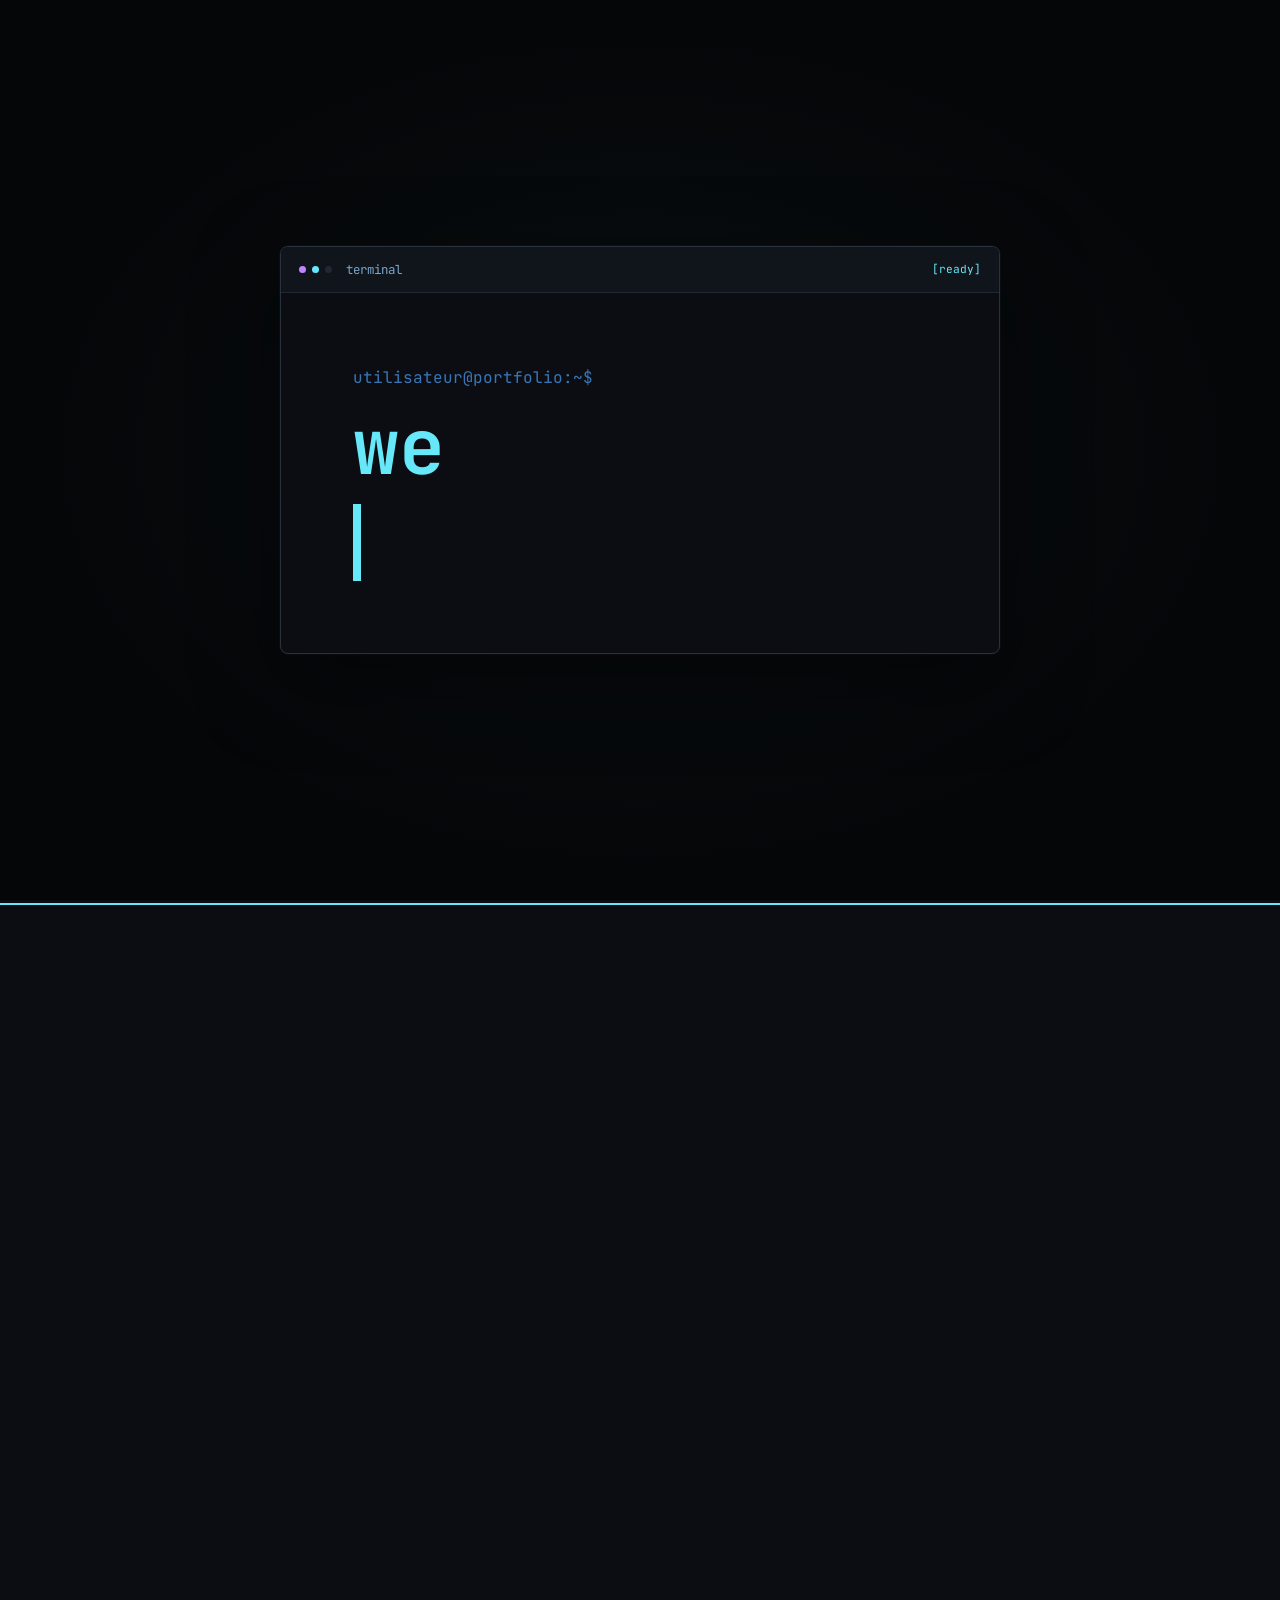
==== commit e6157acb: "adding easter eggs" ====
--- a/index.html
+++ b/index.html
@@ -9,8 +9,9 @@
   <link rel="preconnect" href="https://fonts.gstatic.com" crossorigin>
   <link href="https://fonts.googleapis.com/css2?family=Inter:wght@400;500;600&family=JetBrains+Mono:wght@400;500;600;700&display=swap" rel="stylesheet">
   <link rel="stylesheet" href="styles/main.css">
-  <script src="scripts/main.js?v=3" defer></script>
+  <script src="scripts/main.js?v=4" defer></script>
   <script src="scripts/terminal-animations.js?v=2" defer></script>
+  <script src="scripts/terminal-header.js?v=1" defer></script>
 </head>
 <body>
   <div class="intro" id="intro" role="dialog" aria-label="Terminal d'accueil" aria-live="polite" tabindex="-1">
@@ -31,7 +32,7 @@
 
   <nav class="nav" aria-label="Navigation principale">
     <div class="nav-inner">
-      <a class="nav-brand" href="#accueil">riah<span>@portfolio</span>:~$</a>
+      <a class="nav-brand" href="#accueil">riah<span>@portfolio</span>:~$<span class="nav-terminal-input" id="navTerminalInput" aria-live="polite"></span><span class="nav-terminal-cursor" aria-hidden="true"></span></a>
       <button class="nav-toggle" id="navToggle" type="button" aria-expanded="false" aria-controls="navList" aria-label="Ouvrir le menu">☰</button>
       <ul class="nav-list" id="navList">
         <li><a href="#accueil">accueil</a></li>
--- a/styles/main.css
+++ b/styles/main.css
@@ -261,6 +261,16 @@
   color: var(--text);
 }
 .nav-brand span { color: var(--accent); }
+.nav-terminal-input { color: var(--highlight) !important; }
+.nav-terminal-cursor {
+  display: inline-block;
+  width: .58ch;
+  height: 1em;
+  margin-left: 3px;
+  vertical-align: -.12em;
+  background: var(--highlight);
+  animation: blink 1s steps(1) infinite;
+}
 .nav-list { display: flex; gap: 28px; }
 .nav-list a {
   padding: 6px 2px;
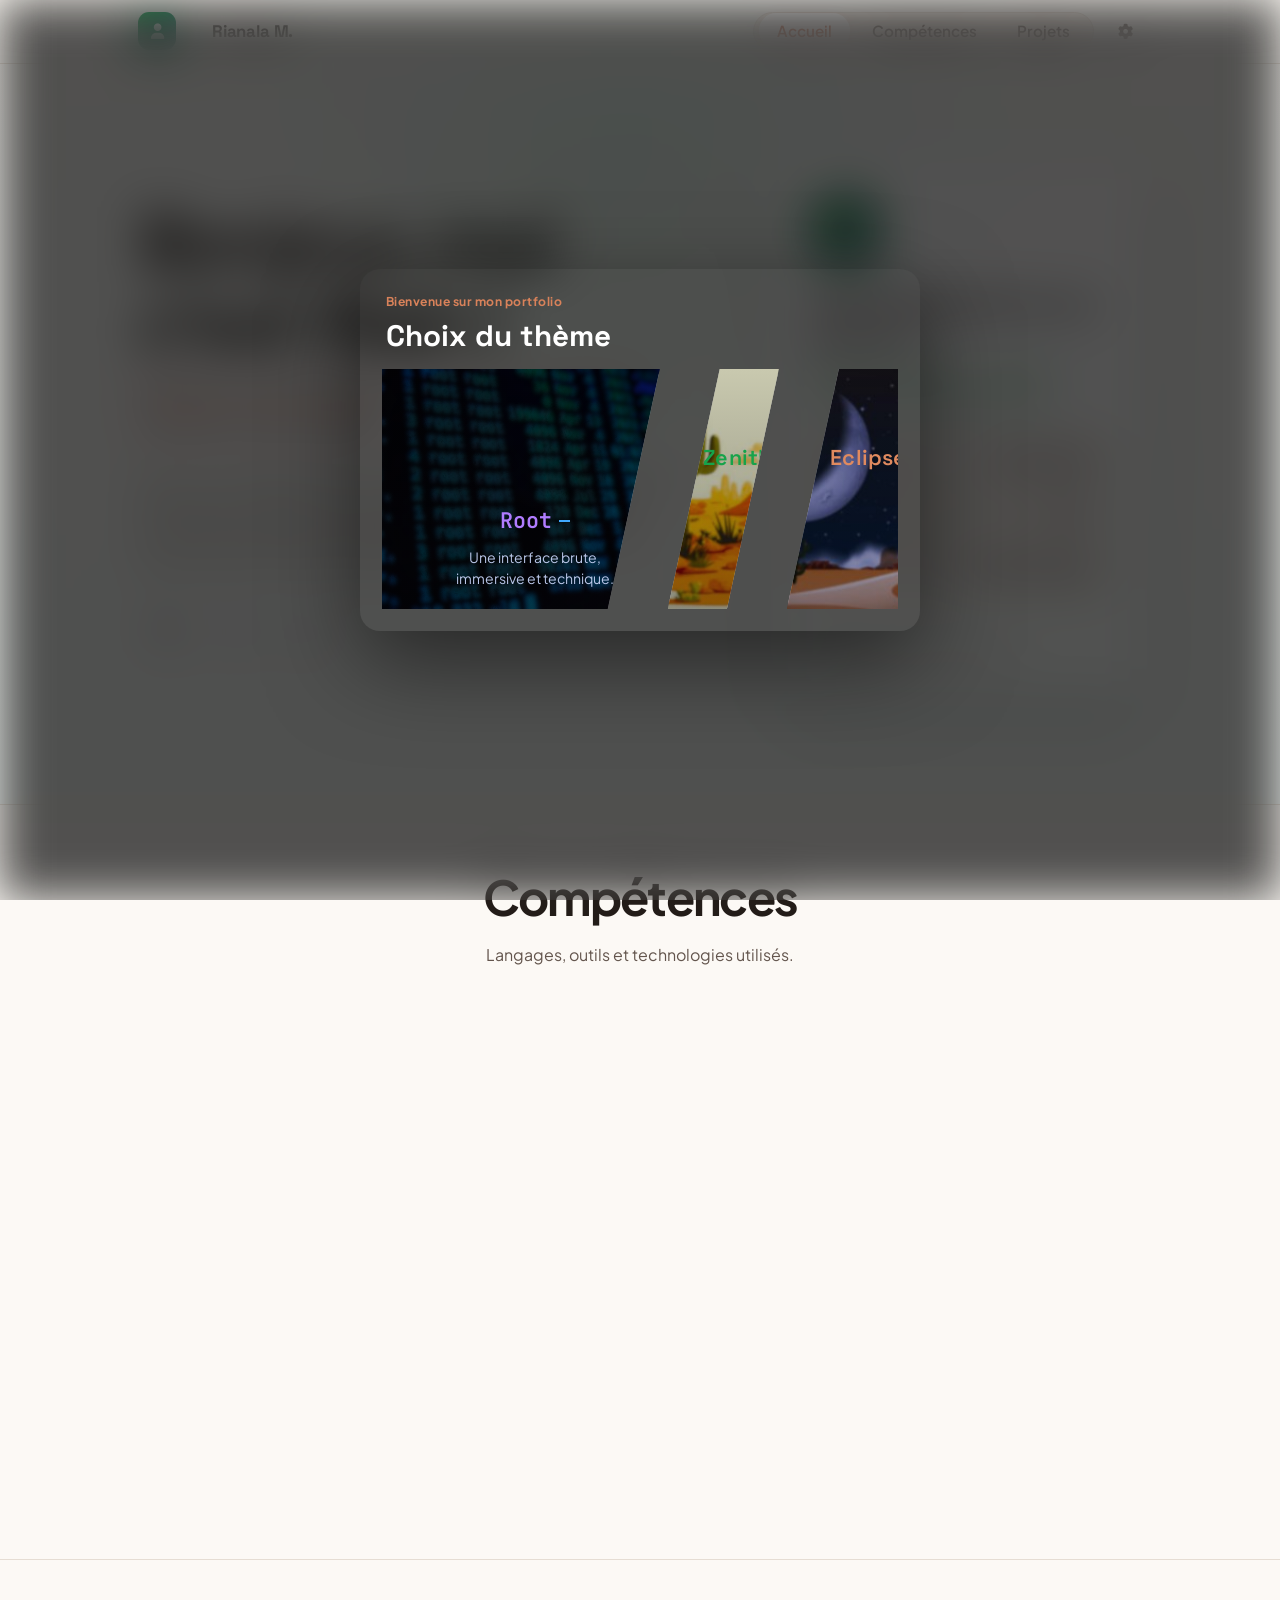
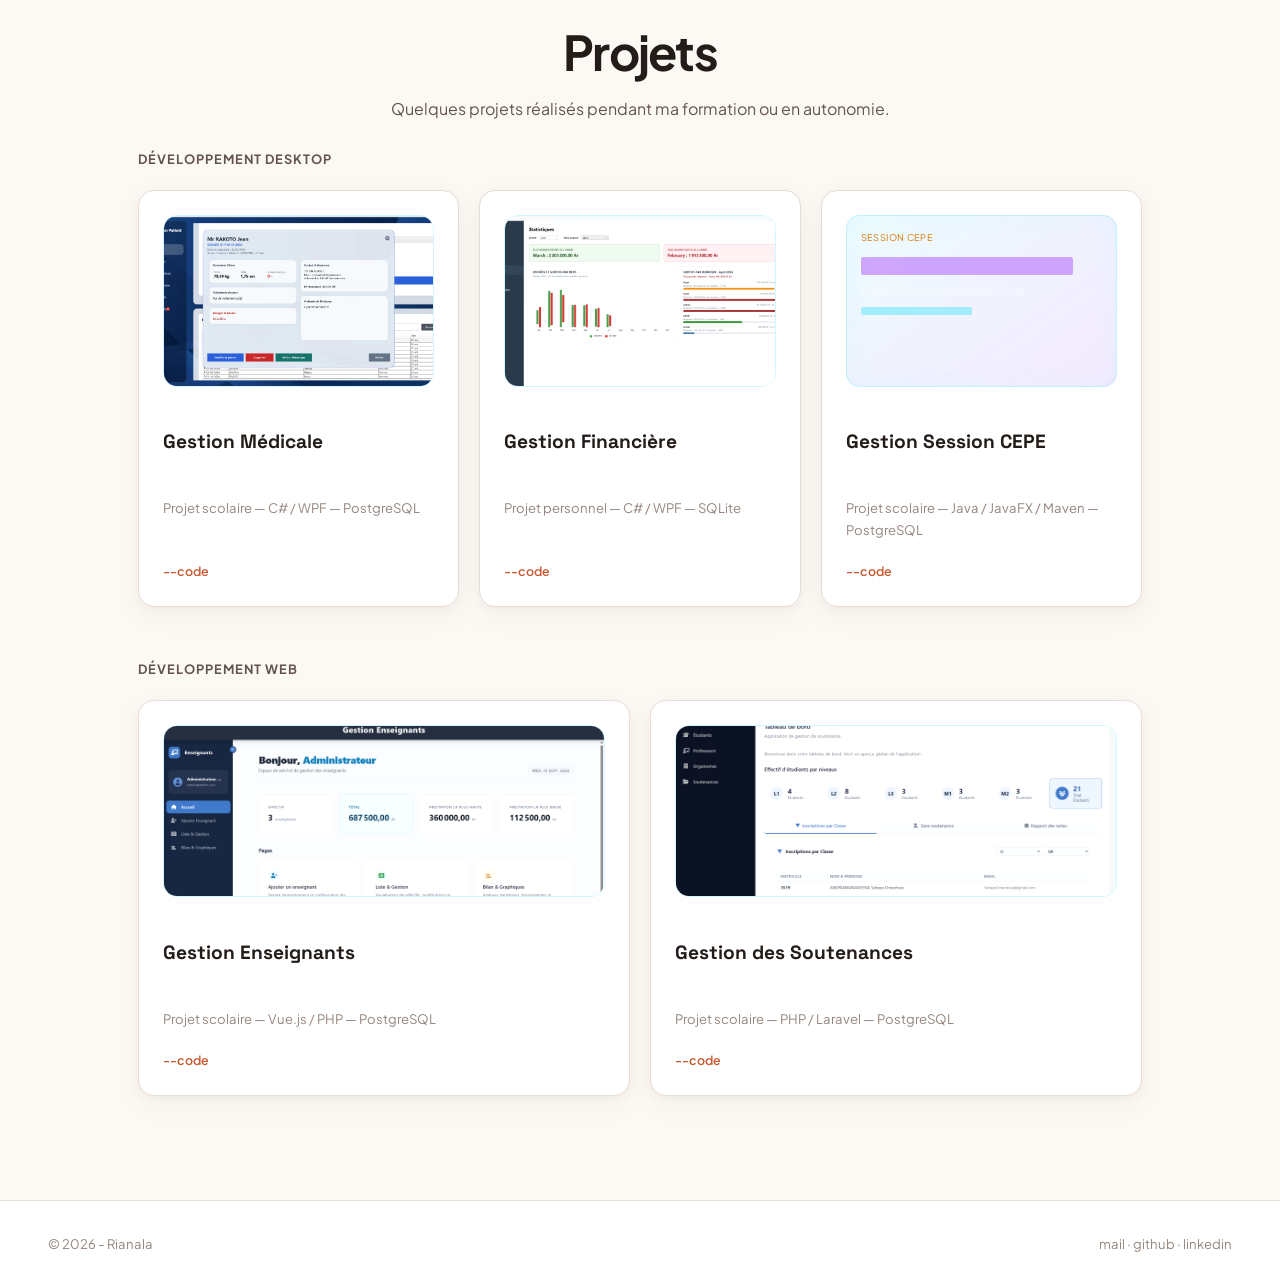
==== commit d30d9228: "Ajout des 2 nouveaux themes Zenith et Eclipse pour renforcer l'immersion en dehors du cadre trop ner" ====
--- a/index.html
+++ b/index.html
@@ -5,15 +5,22 @@
   <meta name="viewport" content="width=device-width, initial-scale=1.0">
   <title>Portfolio — Rianala</title>
   <meta name="description" content="Portfolio de Rianala, étudiant en informatique.">
+  <script src="scripts/theme.js"></script>
   <link rel="preconnect" href="https://fonts.googleapis.com">
   <link rel="preconnect" href="https://fonts.gstatic.com" crossorigin>
   <link href="https://fonts.googleapis.com/css2?family=Inter:wght@400;500;600&family=JetBrains+Mono:wght@400;500;600;700&display=swap" rel="stylesheet">
-  <link rel="stylesheet" href="styles/main.css">
+  <link rel="stylesheet" href="https://cdnjs.cloudflare.com/ajax/libs/font-awesome/6.5.2/css/all.min.css">
+  <link rel="stylesheet" href="styles/main.css?v=2">
+  <link rel="stylesheet" href="styles/themes/theme-tokens.css">
+  <link rel="stylesheet" href="styles/themes/classic.css">
+  <link rel="stylesheet" href="styles/themes/theme-selector.css?v=4">
+  <script src="scripts/theme-selector.js?v=3" defer></script>
   <script src="scripts/main.js?v=4" defer></script>
   <script src="scripts/terminal-animations.js?v=2" defer></script>
   <script src="scripts/terminal-header.js?v=1" defer></script>
 </head>
 <body>
+  <div id="themeSelectorMount"></div>
   <div class="intro" id="intro" role="dialog" aria-label="Terminal d'accueil" aria-live="polite" tabindex="-1">
     <div class="intro-terminal">
       <div class="intro-window-bar">
@@ -34,38 +41,65 @@
     <div class="nav-inner">
       <a class="nav-brand" href="#accueil">riah<span>@portfolio</span>:~$<span class="nav-terminal-input" id="navTerminalInput" aria-live="polite"></span><span class="nav-terminal-cursor" aria-hidden="true"></span></a>
       <button class="nav-toggle" id="navToggle" type="button" aria-expanded="false" aria-controls="navList" aria-label="Ouvrir le menu">☰</button>
-      <ul class="nav-list" id="navList">
-        <li><a href="#accueil">accueil</a></li>
-        <li><a href="#competences">compétences</a></li>
-        <li><a href="#projets">projets</a></li>
-      </ul>
+      <div class="nav-controls">
+        <ul class="nav-list" id="navList">
+          <li><a href="#accueil">accueil</a></li>
+          <li><a href="#competences">compétences</a></li>
+          <li><a href="#projets">projets</a></li>
+        </ul>
+        <div class="settings-menu">
+          <button class="settings-toggle" id="settingsToggle" type="button" aria-expanded="false" aria-controls="settingsPanel" aria-label="Ouvrir les paramètres" title="Paramètres">
+            <i class="fa-solid fa-gear" aria-hidden="true"></i>
+          </button>
+          <div class="settings-panel" id="settingsPanel" hidden>
+            <button class="settings-theme" id="settingsTheme" type="button">Theme</button>
+            <p class="settings-tip">Tips: taper open pour ouvrir le terminal integré ou theme pour changer rapidement de theme (uniquement sur pc)</p>
+          </div>
+        </div>
+      </div>
     </div>
   </nav>
 
   <main>
     <section id="accueil" class="hero">
-      <div class="container hero-inner">
-        <p class="hero-kicker">$ sudo whoami<span class="cursor-blink">&nbsp;</span></p>
-        <h1>ANDRIAMANANJARA Rianala Masinjaka</h1>
-        <p class="hero-role">Étudiant en informatique — Ingéniérie Logicielle &amp; Systèmes d'Information</p>
-
-        <div class="hero-school">
-          <span class="line prompt">$ cat formation.txt</span>
-          <span class="line out">&gt; <b>Ecole Nationale d'Informatique (ENI) Fianarantsoa</b></span>
-          <span class="line out">&gt; Ingéniérie Logicielle &amp; Systèmes d'Information — L2</span>
-        </div>
-
-        <p class="hero-bio">
-          Passionné par le développement logiciel et la conception de bases de données,
-          je construis des applications desktop et web, de la modélisation des données
-          jusqu'à l'interface utilisateur. Complète cette présentation avec tes propres mots.
-        </p>
-
-        <div class="hero-links">
-          <a class="flag-link" href="mailto:riahandria@outlook.fr">--mail riahandria@outlook.fr</a>
-          <a class="flag-link" href="https://github.com/RiahAndria" target="_blank" rel="noopener">--github Riah M.</a>
-          <a class="flag-link" href="https://www.linkedin.com/in/rianala-masinjaka-andriamananjara-78260a437" target="_blank" rel="noopener">--linkedin Rianala ANDRIAMANANJARA</a>
-        </div>
+      <div class="container hero-layout">
+        <div class="hero-inner">
+          <p class="hero-kicker">$ sudo whoami<span class="cursor-blink">&nbsp;</span></p>
+          <h1>ANDRIAMANJARA Rianala Masinjaka</h1>
+          <p class="hero-role">Étudiant en informatique — Ingéniérie Logicielle &amp; Systèmes d'Information</p>
+
+          <div class="hero-school">
+            <span class="line prompt">$ cat formation.txt</span>
+            <span class="line out">&gt; <b>Ecole Nationale d'Informatique (ENI) Fianarantsoa</b></span>
+            <span class="line out">&gt; Ingéniérie Logicielle &amp; Systèmes d'Information — L2</span>
+          </div>
+
+          <p class="hero-bio">
+            Passionné par le développement logiciel et la conception de bases de données,
+            je construis des applications desktop et web, de la modélisation des données
+            jusqu'à l'interface utilisateur. Complète cette présentation avec tes propres mots.
+          </p>
+
+          <div class="hero-links">
+            <a class="flag-link" href="mailto:riahandria@outlook.fr"><span>--mail</span><i class="fa-solid fa-envelope" aria-hidden="true"></i></a>
+            <a class="flag-link" href="https://github.com/RiahAndria" target="_blank" rel="noopener"><span>--github</span><i class="fa-brands fa-github" aria-hidden="true"></i></a>
+            <a class="flag-link" href="https://www.linkedin.com/in/rianala-masinjaka-andriamananjara-78260a437" target="_blank" rel="noopener"><span>--linkedin</span><i class="fa-brands fa-linkedin-in" aria-hidden="true"></i></a>
+          </div>
+        </div>
+
+        <aside class="classic-profile-card" aria-label="Résumé du profil">
+          <div class="classic-profile-avatar" aria-hidden="true"></div>
+          <div class="classic-profile-heading">
+            <h2 class="classic-profile-name">ANDRIAMANJARA Rianala Masinjaka</h2>
+            <p class="classic-profile-role">Développeur logiciel junior</p>
+          </div>
+          <dl class="classic-profile-details">
+            <div><dt>Établissement</dt><dd class="classic-profile-school">ENI Fianarantsoa</dd></div>
+            <div><dt>Spécialité</dt><dd class="classic-profile-level">ILSI (L2)</dd></div>
+            <div><dt>Focus</dt><dd>Conception logicielle</dd></div>
+          </dl>
+          <p class="classic-profile-status"><span></span> Disponible pour stages et projets</p>
+        </aside>
       </div>
       <div class="hero-gallery" data-images="assets/bg-hero/bdd.png,assets/bg-hero/code1.png,assets/bg-hero/code2.png" aria-hidden="true">
         <div class="hero-image-pane hero-image-pane--left"><img class="hero-image-current" src="assets/bg-hero/bdd.png" alt=""><img class="hero-image-next" src="assets/bg-hero/bdd.png" alt=""></div>
--- a/styles/main.css
+++ b/styles/main.css
@@ -271,6 +271,11 @@
   background: var(--highlight);
   animation: blink 1s steps(1) infinite;
 }
+.nav-controls {
+  display: flex;
+  align-items: center;
+  gap: 14px;
+}
 .nav-list { display: flex; gap: 28px; }
 .nav-list a {
   padding: 6px 2px;
@@ -294,6 +299,61 @@
   font-family: var(--font-mono);
   font-size: 1rem;
 }
+.settings-menu { position: relative; }
+.settings-toggle {
+  display: grid;
+  width: 34px;
+  height: 34px;
+  place-items: center;
+  padding: 0;
+  border: 0;
+  border-radius: 50%;
+  background: transparent;
+  color: var(--text-dim);
+  cursor: pointer;
+  font-size: .95rem;
+  transition: color .2s ease, background-color .2s ease, transform .2s ease;
+}
+.settings-toggle:hover,
+.settings-toggle:focus-visible {
+  background: var(--bg-panel-hover);
+  color: var(--highlight);
+  transform: rotate(28deg);
+}
+.settings-toggle:focus-visible { outline: 2px solid var(--highlight); outline-offset: 3px; }
+.settings-panel {
+  position: absolute;
+  top: calc(100% + 12px);
+  right: 0;
+  z-index: 20;
+  width: min(300px, calc(100vw - 40px));
+  padding: 16px;
+  background: var(--bg-panel);
+  border: 1px solid var(--border);
+  border-radius: var(--radius);
+  box-shadow: 0 16px 36px rgba(0, 0, 0, .2);
+}
+.settings-panel[hidden] { display: none; }
+.settings-theme {
+  width: 100%;
+  padding: 9px 12px;
+  border: 1px solid var(--border);
+  border-radius: 6px;
+  background: var(--bg-panel-hover);
+  color: var(--text);
+  cursor: pointer;
+  font: inherit;
+  text-align: left;
+}
+.settings-theme:hover,
+.settings-theme:focus-visible { border-color: var(--highlight); color: var(--highlight); }
+.settings-tip {
+  margin: 12px 0 0;
+  color: var(--text-faint);
+  font-family: var(--font-mono);
+  font-size: .7rem;
+  line-height: 1.5;
+}
 
 .hero {
   position: relative;
@@ -378,6 +438,7 @@
   font-size: .85rem;
   transition: border-color .2s ease, color .2s ease, transform .16s ease, box-shadow .2s ease;
 }
+.flag-link i { display: none; }
 .flag-link::before {
   content: "";
   position: absolute;
@@ -903,6 +964,7 @@
 
 @media (max-width: 700px) {
   .nav-toggle { display: block; }
+  .nav-controls { gap: 8px; }
   .nav-list {
     position: absolute;
     top: var(--nav-h);
@@ -918,6 +980,10 @@
   .nav-list.is-open { display: flex; }
   .nav-list a { display: block; padding: 10px 0; border-bottom: 1px solid var(--border); }
   .nav-list li:last-child a { border-bottom: none; }
+  .settings-panel {
+    top: calc(100% + 10px);
+    right: 0;
+  }
   .project-gallery { display: flex; flex-direction: column; }
   .project-shot-link { min-height: 180px; }
   .config-body { grid-template-columns: 1fr; padding: 18px; }
--- a/styles/themes/theme-tokens.css
+++ b/styles/themes/theme-tokens.css
@@ -0,0 +1,22 @@
+:root {
+  --theme-page-bg: var(--bg);
+  --theme-surface: var(--bg-panel);
+  --theme-surface-hover: var(--bg-panel-hover);
+  --theme-border: var(--border);
+  --theme-text: var(--text);
+  --theme-text-muted: var(--text-dim);
+  --theme-accent: var(--accent);
+  --theme-highlight: var(--highlight);
+}
+
+html[data-layout="terminal"] {
+  --theme-font-heading: var(--font-mono);
+  --theme-font-body: var(--font-sans);
+  --theme-motion-enter: cubic-bezier(.2, .75, .25, 1);
+}
+
+html[data-layout="classic"] {
+  --theme-font-heading: 'DM Sans', ui-sans-serif, sans-serif;
+  --theme-font-body: 'Source Sans 3', ui-sans-serif, sans-serif;
+  --theme-motion-enter: cubic-bezier(.22, 1, .36, 1);
+}
--- a/styles/themes/classic.css
+++ b/styles/themes/classic.css
@@ -0,0 +1,811 @@
+@import url('https://fonts.googleapis.com/css2?family=Plus+Jakarta+Sans:wght@400;500;600;700&family=Space+Grotesk:wght@600;700&display=swap');
+
+html[data-layout="classic"] {
+  --font-mono: 'Plus Jakarta Sans', system-ui, sans-serif;
+  --font-sans: 'Plus Jakarta Sans', system-ui, sans-serif;
+  --font-heading: 'Space Grotesk', system-ui, sans-serif;
+
+  
+  --bg: #fcf9f5;                
+  --bg-panel: #ffffff;          
+  --bg-panel-hover: #f5ede4;    
+  --border: #e6ddd3;            
+  
+  --text: #231c18;              
+  --text-dim: #63554d;          
+  --text-faint: #96867d;        
+  
+  --accent: #c85a32;            
+  --highlight: #d97706;         
+  
+  --radius: 16px;
+  --shadow-sm: 0 2px 8px rgba(100, 70, 50, 0.04), 0 8px 24px rgba(100, 70, 50, 0.06);
+  --shadow-lg: 0 12px 32px rgba(200, 90, 50, 0.12);
+}
+
+html[data-layout="classic"][data-theme="dark"] {
+  --bg: #141210;                
+  --bg-panel: #1d1916;          
+  --bg-panel-hover: #28231f;    
+  --border: #38302a;            
+  
+  --text: #f5efe9;              
+  --text-dim: #b8a99e;          
+  --text-faint: #827368;        
+  
+  --accent: #e07a5f;            
+  --highlight: #f4a261;         
+  
+  --shadow-sm: 0 4px 16px rgba(0, 0, 0, 0.3);
+  --shadow-lg: 0 16px 40px rgba(0, 0, 0, 0.5);
+}
+
+
+html[data-layout="classic"] body {
+  background: var(--bg);
+  color: var(--text);
+  font-family: var(--font-sans);
+  line-height: 1.65;
+  transition: background-color 0.3s ease, color 0.3s ease;
+}
+
+
+html[data-layout="classic"] .intro,
+html[data-layout="classic"] .cursor-blink,
+html[data-layout="classic"] .config-dots,
+html[data-layout="classic"] .config-status,
+html[data-layout="classic"] .config-window-bar,
+html[data-layout="classic"] .line-number,
+html[data-layout="classic"] .mark,
+html[data-layout="classic"] .hero-kicker,
+html[data-layout="classic"] .hero-school .prompt {
+  display: none !important;
+}
+
+
+html[data-layout="classic"] .nav {
+  background: rgba(252, 249, 245, 0.82);
+  backdrop-filter: blur(12px);
+  border-bottom: 1px solid var(--border);
+}
+
+html[data-layout="classic"][data-theme="dark"] .nav {
+  background: rgba(20, 18, 16, 0.82);
+}
+
+html[data-layout="classic"] .nav-brand {
+  display: inline-flex;
+  align-items: center;
+  gap: 8px;
+  color: transparent;
+  font-size: 0;
+  font-family: var(--font-heading);
+  font-weight: 700;
+  letter-spacing: -0.01em;
+}
+
+html[data-layout="classic"] .nav-brand::before {
+  content: "\f007";
+  display: grid;
+  width: 38px;
+  height: 38px;
+  place-items: center;
+  border-radius: 11px;
+  background: linear-gradient(135deg, #16a34a, #0f766e);
+  color: #fff;
+  font-family: "Font Awesome 6 Free";
+  font-size: .95rem;
+  font-weight: 900;
+  letter-spacing: 0;
+}
+
+html[data-layout="classic"] .nav-brand::after {
+  content: "Rianala M.";
+  color: var(--text);
+  font-size: 1.05rem;
+  letter-spacing: -.01em;
+}
+
+html[data-layout="classic"] .nav-brand > span {
+  display: none;
+}
+
+html[data-layout="classic"] .nav-brand #navTerminalInput {
+  display: inline;
+  margin-left: 2px;
+  color: var(--accent);
+  font-family: var(--font-mono);
+  font-size: .72rem;
+  font-weight: 600;
+}
+
+html[data-layout="classic"] .nav-brand .nav-terminal-cursor {
+  display: inline-block;
+  width: .5ch;
+  height: .9em;
+  margin-left: 2px;
+  background: var(--accent);
+  vertical-align: -.12em;
+}
+
+html[data-layout="classic"] .nav-list a {
+  font-family: var(--font-sans);
+  font-weight: 600;
+  font-size: 0.95rem;
+  text-transform: capitalize;
+}
+
+html[data-layout="classic"] .nav-list {
+  gap: 4px;
+  padding: 5px;
+  border: 1px solid var(--border);
+  border-radius: 999px;
+  background: var(--bg-panel-hover);
+}
+
+html[data-layout="classic"] .nav-list a {
+  border: 0;
+  border-radius: 999px;
+  padding: 8px 18px;
+}
+
+html[data-layout="classic"] .nav-list a:hover,
+html[data-layout="classic"] .nav-list a.is-active {
+  background: var(--bg-panel);
+  color: var(--accent);
+  box-shadow: var(--shadow-sm);
+}
+
+
+html[data-layout="classic"] .hero h1 {
+  font-family: var(--font-heading);
+  font-size: clamp(2.2rem, 5vw, 3.2rem);
+  letter-spacing: -0.02em;
+  line-height: 1.2;
+}
+
+html[data-layout="classic"] .hero-role {
+  color: var(--accent);
+  font-weight: 600;
+  margin-top: 12px;
+}
+
+html[data-layout="classic"] .hero-school {
+  background: var(--bg-panel);
+  border: 1px solid var(--border);
+  border-radius: var(--radius);
+  box-shadow: var(--shadow-sm);
+  padding: 20px 24px;
+  margin-top: 24px;
+}
+
+html[data-layout="classic"] .hero-school .line.out {
+  display: block;
+}
+
+html[data-layout="classic"] .hero-school .line.out:first-of-type {
+  font-family: var(--font-heading);
+  font-size: 1.05rem;
+  font-weight: 700;
+  color: var(--text);
+}
+
+html[data-layout="classic"] .hero-school .line.out:last-of-type {
+  font-size: 0.92rem;
+  color: var(--text-dim);
+  margin-top: 4px;
+}
+
+
+html[data-layout="classic"] .hero-links {
+  gap: 12px;
+  margin-top: 28px;
+}
+
+html[data-layout="classic"] .flag-link {
+  font-family: var(--font-sans);
+  font-weight: 600;
+  font-size: 0.9rem;
+  padding: 10px 20px;
+  border-radius: 99px; 
+  background: var(--bg-panel);
+  border: 1px solid var(--border);
+  color: var(--text);
+  box-shadow: var(--shadow-sm);
+  transition: all 0.25s ease;
+}
+
+html[data-layout="classic"] .flag-link span {
+  display: none;
+}
+
+html[data-layout="classic"] .flag-link i {
+  display: inline-block;
+  font-size: 1rem;
+}
+
+html[data-layout="classic"] .flag-link::before {
+  display: none;
+}
+
+html[data-layout="classic"] .flag-link:hover {
+  background: var(--accent);
+  color: #ffffff !important;
+  border-color: var(--accent);
+  transform: translateY(-2px);
+  box-shadow: var(--shadow-lg);
+}
+
+
+html[data-layout="classic"] .skills-config {
+  background: transparent;
+  border: none;
+  box-shadow: none;
+}
+
+html[data-layout="classic"] .config-body {
+  display: block;
+  padding: 0;
+}
+
+html[data-layout="classic"] .config-lines {
+  display: grid;
+  grid-template-columns: repeat(4, minmax(0, 1fr));
+  grid-auto-rows: minmax(180px, auto);
+  gap: 4px;
+}
+
+html[data-layout="classic"] .config-command,
+html[data-layout="classic"] .config-comment,
+html[data-layout="classic"] .config-symbol,
+html[data-layout="classic"] .config-line:not([data-skill-count]) {
+  display: none;
+}
+
+html[data-layout="classic"] .config-line[data-skill-count] {
+  grid-column: span var(--skill-span, 1);
+  display: flex;
+  flex-direction: column;
+  align-items: center;
+  justify-content: flex-start;
+  gap: 10px;
+  min-height: 0;
+  aspect-ratio: 1;
+  padding: 42px 10% 14px;
+  background: var(--bg-panel);
+  border: 1px solid var(--border);
+  border-radius: 50%;
+  box-shadow: var(--shadow-sm);
+  font-family: var(--font-sans);
+  overflow: hidden;
+  position: relative;
+  transition: transform .28s ease, border-color .28s ease, box-shadow .28s ease, background-color .28s ease;
+}
+
+html[data-layout="classic"] .config-line[data-skill-count]::before {
+  display: none;
+}
+
+html[data-layout="classic"] .config-line[data-skill-key="Frameworks"] {
+  grid-column: 2 / span 2;
+}
+
+@media (min-width: 821px) {
+  html[data-layout="classic"] .config-line[data-skill-key="Langages"] {
+    width: min(100%, 255px);
+    justify-self: center;
+    left: clamp(14px, 1.8vw, 24px);
+  }
+
+  html[data-layout="classic"] .config-line[data-skill-key="Frameworks"] {
+    width: min(100%, 204px);
+    justify-self: center;
+    left: clamp(16px, 2.2vw, 30px);
+  }
+
+  html[data-layout="classic"] .config-line[data-skill-key="Outils"] {
+    width: 85%;
+    justify-self: center;
+    left: clamp(-24px, -1.8vw, -14px);
+  }
+
+  html[data-layout="classic"] .config-line[data-skill-key="Bases de données"] {
+    width: min(100%, 194px);
+    justify-self: center;
+    left: clamp(-30px, -2.2vw, -16px);
+  }
+}
+
+html[data-layout="classic"] .config-line[data-skill-count]::after {
+  content: "";
+  position: absolute;
+  right: -34px;
+  bottom: -42px;
+  width: 130px;
+  height: 130px;
+  border-radius: 50%;
+  background: rgba(34, 197, 94, .08);
+  transition: transform .35s ease, background-color .35s ease;
+}
+
+html[data-layout="classic"] .config-line[data-skill-count]:hover,
+html[data-layout="classic"] .config-line[data-skill-count]:focus-within {
+  border-color: rgba(22, 163, 74, .48);
+  box-shadow: 0 16px 34px rgba(22, 101, 52, .12);
+  transform: translateY(-5px);
+}
+
+html[data-layout="classic"] .config-line[data-skill-count]:hover::after,
+html[data-layout="classic"] .config-line[data-skill-count]:focus-within::after {
+  background: rgba(34, 197, 94, .16);
+  transform: scale(1.25);
+}
+
+html[data-layout="classic"] .config-key {
+  position: relative;
+  z-index: 1;
+  width: 100%;
+  font-family: var(--font-heading);
+  font-size: 1.1rem;
+  font-weight: 700;
+  letter-spacing: -.02em;
+  color: var(--text);
+  text-align: center;
+  line-height: 1.2;
+}
+
+html[data-layout="classic"] .config-line[data-skill-count] .config-value {
+  position: relative;
+  z-index: 1;
+  display: flex;
+  width: 100%;
+  flex-wrap: wrap;
+  align-content: flex-start;
+  align-items: center;
+  gap: 2px;
+  justify-content: center;
+  color: var(--text);
+  font-family: var(--font-sans);
+  font-size: .88rem;
+  line-height: 1.25;
+}
+
+html[data-layout="classic"] .config-line[data-skill-count] .config-list {
+  justify-content: center;
+}
+
+html[data-layout="classic"] .config-line[data-skill-count] .config-list span {
+  --bubble-rotation: 0deg;
+  --bubble-delay: 0s;
+  padding: 5px 8px;
+  border: 1px solid var(--border);
+  border-radius: 999px;
+  background: var(--bg-panel-hover);
+  color: var(--text);
+  font-size: .76rem;
+  flex: 0 0 auto;
+  max-width: 100%;
+  white-space: nowrap;
+  animation: classic-skill-bubble 5s ease-in-out var(--bubble-delay) infinite;
+  transition: color .2s ease, background-color .2s ease, border-color .2s ease, transform .2s ease;
+}
+
+html[data-layout="classic"] .config-line[data-skill-count] .config-list span:nth-child(2n) {
+  --bubble-rotation: 2deg;
+  --bubble-delay: -.8s;
+}
+
+html[data-layout="classic"] .config-line[data-skill-count] .config-list span:nth-child(3n) {
+  --bubble-rotation: -2deg;
+  --bubble-delay: -1.6s;
+}
+
+html[data-layout="classic"] .config-line[data-skill-count] .config-list span:nth-child(4n) {
+  --bubble-rotation: 1deg;
+  --bubble-delay: -2.4s;
+}
+
+@keyframes classic-skill-bubble {
+  0%, 100% { transform: translate(0, 0) rotate(var(--bubble-rotation)); }
+  50% { transform: translate(0, -4px) rotate(calc(var(--bubble-rotation) * -1)); }
+}
+
+html[data-layout="classic"] .config-line[data-skill-count]:hover .config-list span {
+  border-color: rgba(22, 163, 74, .28);
+  animation-play-state: paused;
+  transform: translateY(-3px) rotate(var(--bubble-rotation)) scale(1.06);
+}
+
+html[data-layout="classic"] .config-preview {
+  display: none;
+}
+
+
+html[data-layout="classic"] #projets {
+  background: var(--bg);
+}
+
+html[data-layout="classic"] #projets::before,
+html[data-layout="classic"] #projets::after {
+  display: none;
+}
+
+html[data-layout="classic"] .project-card {
+  background: var(--bg-panel);
+  border: 1px solid var(--border);
+  border-radius: var(--radius);
+  box-shadow: var(--shadow-sm);
+  padding: 24px;
+  transition: transform 0.3s ease, box-shadow 0.3s ease, border-color 0.3s ease;
+}
+
+html[data-layout="classic"] .project-card:hover {
+  transform: translateY(-6px);
+  border-color: var(--accent);
+  box-shadow: var(--shadow-lg);
+}
+
+html[data-layout="classic"] .project-card h4 {
+  font-family: var(--font-heading);
+  font-size: 1.2rem;
+  font-weight: 700;
+  color: var(--text);
+}
+
+html[data-layout="classic"] .project-card:hover h4 {
+  color: var(--accent);
+  transform: none;
+}
+
+html[data-layout="classic"] .project-links a {
+  font-family: var(--font-sans);
+  font-weight: 600;
+  color: var(--accent);
+}
+
+html:not([data-layout="classic"]) .classic-profile-card {
+  display: none;
+}
+
+html[data-layout="classic"] .hero {
+  padding-top: calc(var(--nav-h) + 96px);
+  padding-bottom: 112px;
+  background:
+    radial-gradient(circle at 48% 28%, rgba(34, 197, 94, .08), transparent 30%),
+    linear-gradient(180deg, var(--bg) 0%, #f7fbf8 100%);
+}
+
+html[data-layout="classic"][data-theme="dark"] .hero {
+  background: radial-gradient(circle at 48% 28%, rgba(94, 234, 212, .08), transparent 30%), var(--bg);
+}
+
+html[data-layout="classic"] .hero-layout {
+  display: grid;
+  grid-template-columns: minmax(0, 1.2fr) minmax(280px, .8fr);
+  align-items: center;
+  gap: clamp(40px, 7vw, 96px);
+}
+
+html[data-layout="classic"] .hero-inner {
+  max-width: none;
+}
+
+html[data-layout="classic"] .hero-gallery {
+  display: none;
+}
+
+html[data-layout="classic"] .hero h1 {
+  max-width: 12ch;
+  font-size: clamp(2.7rem, 6vw, 4.8rem);
+  line-height: 1.05;
+  letter-spacing: -.045em;
+}
+
+html[data-layout="classic"] .hero h1::first-line {
+  color: var(--text);
+}
+
+html[data-layout="classic"] .hero-role {
+  max-width: 62ch;
+  font-size: clamp(1.05rem, 2vw, 1.3rem);
+  line-height: 1.55;
+}
+
+html[data-layout="classic"] .hero-school {
+  display: none;
+  max-width: 100%;
+  margin-top: 28px;
+  padding: 12px 18px;
+  border-radius: 999px;
+  background: rgba(220, 252, 231, .72);
+  border-color: rgba(34, 197, 94, .18);
+  box-shadow: none;
+}
+
+html[data-layout="classic"][data-theme="dark"] .hero-school {
+  background: rgba(20, 83, 45, .28);
+  border-color: rgba(94, 234, 212, .2);
+}
+
+html[data-layout="classic"] .hero-school .line.out {
+  display: inline;
+  color: #15803d;
+  font-family: var(--font-sans);
+  font-size: .82rem;
+  font-weight: 700;
+}
+
+html[data-layout="classic"][data-theme="dark"] .hero-school .line.out {
+  color: #86efac;
+}
+
+html[data-layout="classic"] .hero-school .line.out:last-of-type {
+  display: none;
+}
+
+html[data-layout="classic"] .hero-bio {
+  max-width: 62ch;
+  margin-top: 28px;
+  color: var(--text-dim);
+  font-size: 1rem;
+}
+
+html[data-layout="classic"] .hero-links {
+  margin-top: 32px;
+}
+
+html[data-layout="classic"] .classic-profile-card {
+  display: block;
+  padding: clamp(24px, 4vw, 34px);
+  background: rgba(255, 255, 255, .82);
+  border: 1px solid rgba(226, 232, 240, .92);
+  border-radius: 24px;
+  box-shadow: 0 24px 60px rgba(36, 64, 52, .12);
+  backdrop-filter: blur(14px);
+}
+
+html[data-layout="classic"][data-theme="dark"] .classic-profile-card {
+  background: rgba(29, 38, 34, .9);
+  border-color: var(--border);
+  box-shadow: 0 24px 60px rgba(0, 0, 0, .24);
+}
+
+html[data-layout="classic"] .classic-profile-avatar {
+  display: grid;
+  width: 68px;
+  height: 68px;
+  margin-bottom: 24px;
+  place-items: center;
+  border-radius: 18px;
+  background: linear-gradient(135deg, #16a34a, #0f766e);
+  color: #fff;
+  font-family: var(--font-heading);
+  font-size: 0;
+  box-shadow: 0 10px 22px rgba(22, 163, 74, .2);
+}
+
+html[data-layout="classic"] .classic-profile-avatar::before {
+  content: "\f007";
+  font-family: "Font Awesome 6 Free";
+  font-size: 1.5rem;
+  font-weight: 900;
+}
+
+html[data-layout="classic"] .classic-profile-name {
+  margin: 0;
+  color: var(--text);
+  font-family: var(--font-heading);
+  font-size: 1.35rem;
+}
+
+html[data-layout="classic"] .classic-profile-role {
+  margin-top: 6px;
+  color: #16a34a;
+  font-size: .84rem;
+  font-weight: 700;
+}
+
+html[data-layout="classic"] .classic-profile-details {
+  display: grid;
+  gap: 10px;
+  margin: 28px 0;
+}
+
+html[data-layout="classic"] .classic-profile-details div {
+  display: flex;
+  justify-content: space-between;
+  gap: 16px;
+  padding: 12px;
+  border-radius: 10px;
+  background: var(--bg-panel-hover);
+}
+
+html[data-layout="classic"] .classic-profile-details dt,
+html[data-layout="classic"] .classic-profile-details dd {
+  margin: 0;
+  font-size: .78rem;
+}
+
+html[data-layout="classic"] .classic-profile-details dt { color: var(--text-faint); }
+html[data-layout="classic"] .classic-profile-details dd { color: var(--text); font-weight: 700; text-align: right; }
+
+html[data-layout="classic"] .classic-profile-status {
+  padding-top: 18px;
+  border-top: 1px solid var(--border);
+  color: var(--text-dim);
+  font-size: .76rem;
+}
+
+html[data-layout="classic"] .classic-profile-status span {
+  display: inline-block;
+  width: 7px;
+  height: 7px;
+  margin-right: 6px;
+  border-radius: 50%;
+  background: #22c55e;
+}
+
+html[data-layout="classic"] .section {
+  padding-top: 52px;
+  padding-bottom: 104px;
+  border-top-color: var(--border);
+}
+
+html[data-layout="classic"] .section-head {
+  max-width: 700px;
+  margin: 0 auto 26px;
+  text-align: center;
+}
+
+html[data-layout="classic"] .section-head h2 {
+  font-size: clamp(2rem, 4vw, 3rem);
+  letter-spacing: -.035em;
+}
+
+html[data-layout="classic"] .section-head p {
+  margin-top: 5px;
+  color: var(--text-dim);
+  font-size: 1rem;
+}
+
+html[data-layout="classic"] .config-lines {
+  grid-template-columns: repeat(4, minmax(0, 1fr));
+  gap: 2px;
+}
+
+html[data-layout="classic"] .config-line .config-list {
+  display: flex;
+  flex-wrap: wrap;
+  gap: 8px;
+  color: var(--text-dim);
+}
+
+html[data-layout="classic"] .config-line .config-list span {
+  padding: 6px 9px;
+  border-radius: 999px;
+  background: var(--bg-panel-hover);
+  color: var(--text);
+  font-size: .75rem;
+}
+
+html[data-layout="classic"] .config-preview {
+  display: none;
+}
+
+html[data-layout="classic"] .projects-group h3 {
+  margin-bottom: 20px;
+  color: var(--text-dim);
+  font-family: var(--font-sans);
+  font-size: .8rem;
+  font-weight: 700;
+  letter-spacing: .08em;
+  text-transform: uppercase;
+}
+
+html[data-layout="classic"] .project-grid {
+  grid-template-columns: repeat(auto-fit, minmax(280px, 1fr));
+}
+
+html[data-layout="classic"] .project-card {
+  min-height: 360px;
+  gap: 14px;
+}
+
+html[data-layout="classic"] .project-preview {
+  position: relative;
+  inset: auto;
+  order: -1;
+  width: 100%;
+  height: 172px;
+  padding: 0;
+  opacity: 1;
+  transform: none;
+  background: none;
+  mask-image: none;
+  -webkit-mask-image: none;
+}
+
+html[data-layout="classic"] .project-preview-image,
+html[data-layout="classic"] .preview-screen {
+  width: 100%;
+  height: 100%;
+  min-height: 0;
+  border-radius: 14px;
+}
+
+html[data-layout="classic"] .project-status {
+  color: var(--text-faint);
+  font-size: .82rem;
+}
+
+html[data-layout="classic"] footer {
+  background: var(--bg-panel);
+  border-top-color: var(--border);
+  color: var(--text-faint);
+  font-family: var(--font-sans);
+}
+
+@media (max-width: 820px) {
+  html[data-layout="classic"] .hero-layout {
+    grid-template-columns: 1fr;
+  }
+
+  html[data-layout="classic"] .classic-profile-card {
+    max-width: 520px;
+  }
+
+  html[data-layout="classic"] .config-lines {
+    grid-template-columns: repeat(2, minmax(0, 1fr));
+    grid-auto-rows: minmax(90px, auto);
+  }
+
+  html[data-layout="classic"] .config-line[data-skill-count] {
+    width: 50%;
+    justify-self: center;
+  }
+
+  html[data-layout="classic"] .config-line[data-skill-key="Langages"],
+  html[data-layout="classic"] .config-line[data-skill-key="Frameworks"] {
+    width: 75%;
+  }
+
+  html[data-layout="classic"] .config-line[data-skill-key="Frameworks"] {
+    width: 60%;
+  }
+
+  html[data-layout="classic"] .config-line[data-skill-key="Frameworks"] {
+    grid-column: 1 / -1;
+  }
+}
+
+@media (max-width: 520px) {
+  html[data-layout="classic"] .hero h1 {
+    font-size: clamp(2.4rem, 13vw, 3.6rem);
+  }
+
+  html[data-layout="classic"] .hero-school {
+    border-radius: 16px;
+  }
+
+  html[data-layout="classic"] .hero-school .line.out {
+    display: block;
+  }
+
+  html[data-layout="classic"] .config-lines {
+    grid-template-columns: 1fr;
+  }
+
+  html[data-layout="classic"] .config-line[data-skill-count] {
+    grid-column: span 1;
+  }
+
+  html[data-layout="classic"] .config-line[data-skill-key="Frameworks"] {
+    grid-column: span 1;
+  }
+}
+
+@media (prefers-reduced-motion: reduce) {
+  html[data-layout="classic"] .config-line[data-skill-count] .config-list span {
+    animation: none;
+  }
+}
--- a/styles/themes/theme-selector.css
+++ b/styles/themes/theme-selector.css
@@ -0,0 +1,278 @@
+.theme-selector {
+  position: fixed;
+  inset: 0;
+  z-index: 1000;
+  display: grid;
+  place-items: center;
+  padding: 24px;
+  background: transparent;
+  backdrop-filter: brightness(.32) blur(24px) saturate(.75);
+  opacity: 1;
+  transition: opacity .3s ease, visibility .3s ease;
+}
+
+.theme-selector[hidden] {
+  display: grid;
+  opacity: 0;
+  visibility: hidden;
+  pointer-events: none;
+}
+
+.theme-selector-panel {
+  width: min(560px, 100%);
+  padding: clamp(16px, 2.2vw, 22px);
+  background: transparent;
+  border: 0;
+  border-radius: 20px;
+  color: #f4f2ee;
+  box-shadow: 0 30px 90px rgba(0, 0, 0, .5);
+  font-family: 'Plus Jakarta Sans', system-ui, sans-serif;
+}
+
+.theme-selector-intro {
+  padding: 0 4px 16px;
+}
+
+.theme-selector-kicker {
+  margin: 0 0 10px;
+  color: #d9825a;
+  font-size: .76rem;
+  font-weight: 700;
+  letter-spacing: .04em;
+}
+
+.theme-selector h1 {
+  margin: 0;
+  font-family: 'Space Grotesk', system-ui, sans-serif;
+  font-size: clamp(1.4rem, 3vw, 1.85rem);
+  line-height: 1.08;
+  color: #ffffff;
+}
+
+.theme-selector-options {
+  --cut: 52px;
+  display: grid;
+  grid-template-columns: 1fr 1fr 1fr;
+  align-items: stretch;
+  gap: 8px;
+  height: clamp(180px, 22vw, 240px);
+  border-radius: 12px;
+  overflow: visible;
+  transition: grid-template-columns .55s cubic-bezier(.16, 1, .3, 1);
+}
+
+.theme-selector-option {
+  position: relative;
+  min-width: 0;
+  margin: 0;
+  padding: 0;
+  border: 0;
+  border-radius: 10px;
+  cursor: pointer;
+  font: inherit;
+  color: inherit;
+  text-align: left;
+  clip-path: polygon(var(--cut) 0, 100% 0, calc(100% - var(--cut)) 100%, 0 100%);
+  transition: border-color .3s ease, box-shadow .3s ease, transform .55s cubic-bezier(.16, 1, .3, 1);
+}
+
+.theme-selector-option:first-child {
+  clip-path: polygon(0 0, 100% 0, calc(100% - var(--cut)) 100%, 0 100%);
+}
+
+.theme-selector-option:last-child {
+  clip-path: polygon(var(--cut) 0, 100% 0, 100% 100%, 0 100%);
+}
+
+.theme-selector-options:has(.theme-option-root:hover, .theme-option-root:focus-visible) {
+  grid-template-columns: 1.8fr .72fr .72fr;
+}
+
+.theme-selector-options:has(.theme-option-zenith:hover, .theme-option-zenith:focus-visible) {
+  grid-template-columns: .72fr 1.8fr .72fr;
+}
+
+.theme-selector-options:has(.theme-option-eclipse:hover, .theme-option-eclipse:focus-visible) {
+  grid-template-columns: .72fr .72fr 1.8fr;
+}
+
+.theme-selector-option:hover,
+.theme-selector-option:focus-visible {
+  z-index: 2;
+  box-shadow: 0 18px 42px rgba(0, 0, 0, .28);
+}
+
+.theme-selector-option:focus-visible {
+  outline: none;
+  box-shadow: 0 18px 42px rgba(0, 0, 0, .28);
+}
+
+.theme-option-surface {
+  position: absolute;
+  inset: 0;
+  background-color: rgba(12, 13, 17, .35);
+  background-image: var(--panel-image);
+  background-position: center;
+  background-size: cover;
+  background-repeat: no-repeat;
+}
+
+.theme-option-surface::after {
+  content: '';
+  position: absolute;
+  inset: 0;
+  background: linear-gradient(180deg, rgba(8, 9, 13, .08), rgba(8, 9, 13, .48));
+  opacity: .75;
+  transition: opacity .4s ease;
+}
+
+.theme-selector-option:hover .theme-option-surface::after,
+.theme-selector-option:focus-visible .theme-option-surface::after {
+  opacity: .35;
+}
+
+.theme-option-content {
+  position: relative;
+  z-index: 1;
+  display: flex;
+  flex-direction: column;
+  justify-content: flex-end;
+  height: 100%;
+  align-items: center;
+  padding: 18px 14px 20px calc(var(--cut) + 14px);
+}
+
+.theme-option-root .theme-option-content,
+.theme-option-zenith .theme-option-content {
+  transform: translateX(-12px);
+}
+
+.theme-option-name {
+  display: inline-flex;
+  align-items: center;
+  width: max-content;
+  writing-mode: horizontal-tb;
+  transform: none;
+  font-family: var(--panel-font, 'Space Grotesk', system-ui, sans-serif);
+  font-size: clamp(1.05rem, 2vw, 1.35rem);
+  font-weight: 600;
+  letter-spacing: .01em;
+  color: var(--panel-accent);
+}
+
+.theme-option-cursor {
+  display: inline-block;
+  width: .5em;
+  height: .12em;
+  margin-left: .3em;
+  background: var(--panel-accent-2, var(--panel-accent));
+  animation: theme-option-blink 1.1s steps(1) infinite;
+}
+
+@keyframes theme-option-blink {
+  0%, 45% { opacity: 1; }
+  50%, 100% { opacity: 0; }
+}
+
+.theme-option-desc {
+  max-width: 30ch;
+  margin-top: 8px;
+  text-align: center;
+  font-size: .76rem;
+  color: var(--panel-text, #ffffff);
+  font-size: .88rem;
+  line-height: 1.5;
+  opacity: 0;
+  transform: translateY(10px);
+  transition: opacity .35s ease .16s, transform .35s ease .16s;
+}
+
+.theme-selector-option:hover .theme-option-desc,
+.theme-selector-option:focus-visible .theme-option-desc {
+  opacity: 1;
+  transform: translateY(0);
+}
+
+
+.theme-option-root {
+  --panel-image: url('../../assets/theme-selector/root.png');
+  --panel-accent: #b07cff;
+  --panel-accent-2: #3fa9ff;
+  --panel-text: #b9c6e8;
+  --panel-font: 'JetBrains Mono', 'Fira Code', ui-monospace, 'SFMono-Regular', Menlo, Consolas, monospace;
+}
+
+
+.theme-option-zenith {
+  --panel-image: url('../../assets/theme-selector/zenith.jpg');
+  --panel-accent: #16a34a;
+  --panel-text: #111111;
+}
+
+
+.theme-option-eclipse {
+  --panel-image: url('../../assets/theme-selector/eclipse.jpg');
+  --panel-accent: #e08a5f;
+  --panel-text: #cdb8a4;
+}
+
+
+@media (max-width: 680px) {
+  .theme-selector-options {
+    --cut: 0px;
+    grid-template-columns: 1fr;
+    gap: 8px;
+    height: auto;
+    border-radius: 14px;
+    transition: none;
+  }
+
+  .theme-selector-option {
+    margin-left: 0;
+    clip-path: none;
+    min-height: 72px;
+  }
+
+  .theme-selector-options:has(.theme-option-root:hover, .theme-option-root:focus-visible),
+  .theme-selector-options:has(.theme-option-zenith:hover, .theme-option-zenith:focus-visible),
+  .theme-selector-options:has(.theme-option-eclipse:hover, .theme-option-eclipse:focus-visible) {
+    grid-template-columns: 1fr;
+  }
+
+  .theme-option-content {
+    flex-direction: row;
+    align-items: center;
+    justify-content: flex-start;
+    gap: 16px;
+    padding: 16px 20px;
+  }
+
+  .theme-option-name {
+    writing-mode: horizontal-tb;
+    transform: none;
+  }
+
+  .theme-option-cursor {
+    display: none;
+  }
+
+  .theme-option-desc {
+    opacity: 1;
+    transform: none;
+    margin-top: 0;
+  }
+}
+
+@media (prefers-reduced-motion: reduce) {
+  .theme-selector,
+  .theme-selector-option,
+  .theme-option-surface::after,
+  .theme-option-desc,
+  .theme-selector-options {
+    transition: none;
+  }
+
+  .theme-option-cursor {
+    animation: none;
+  }
+}
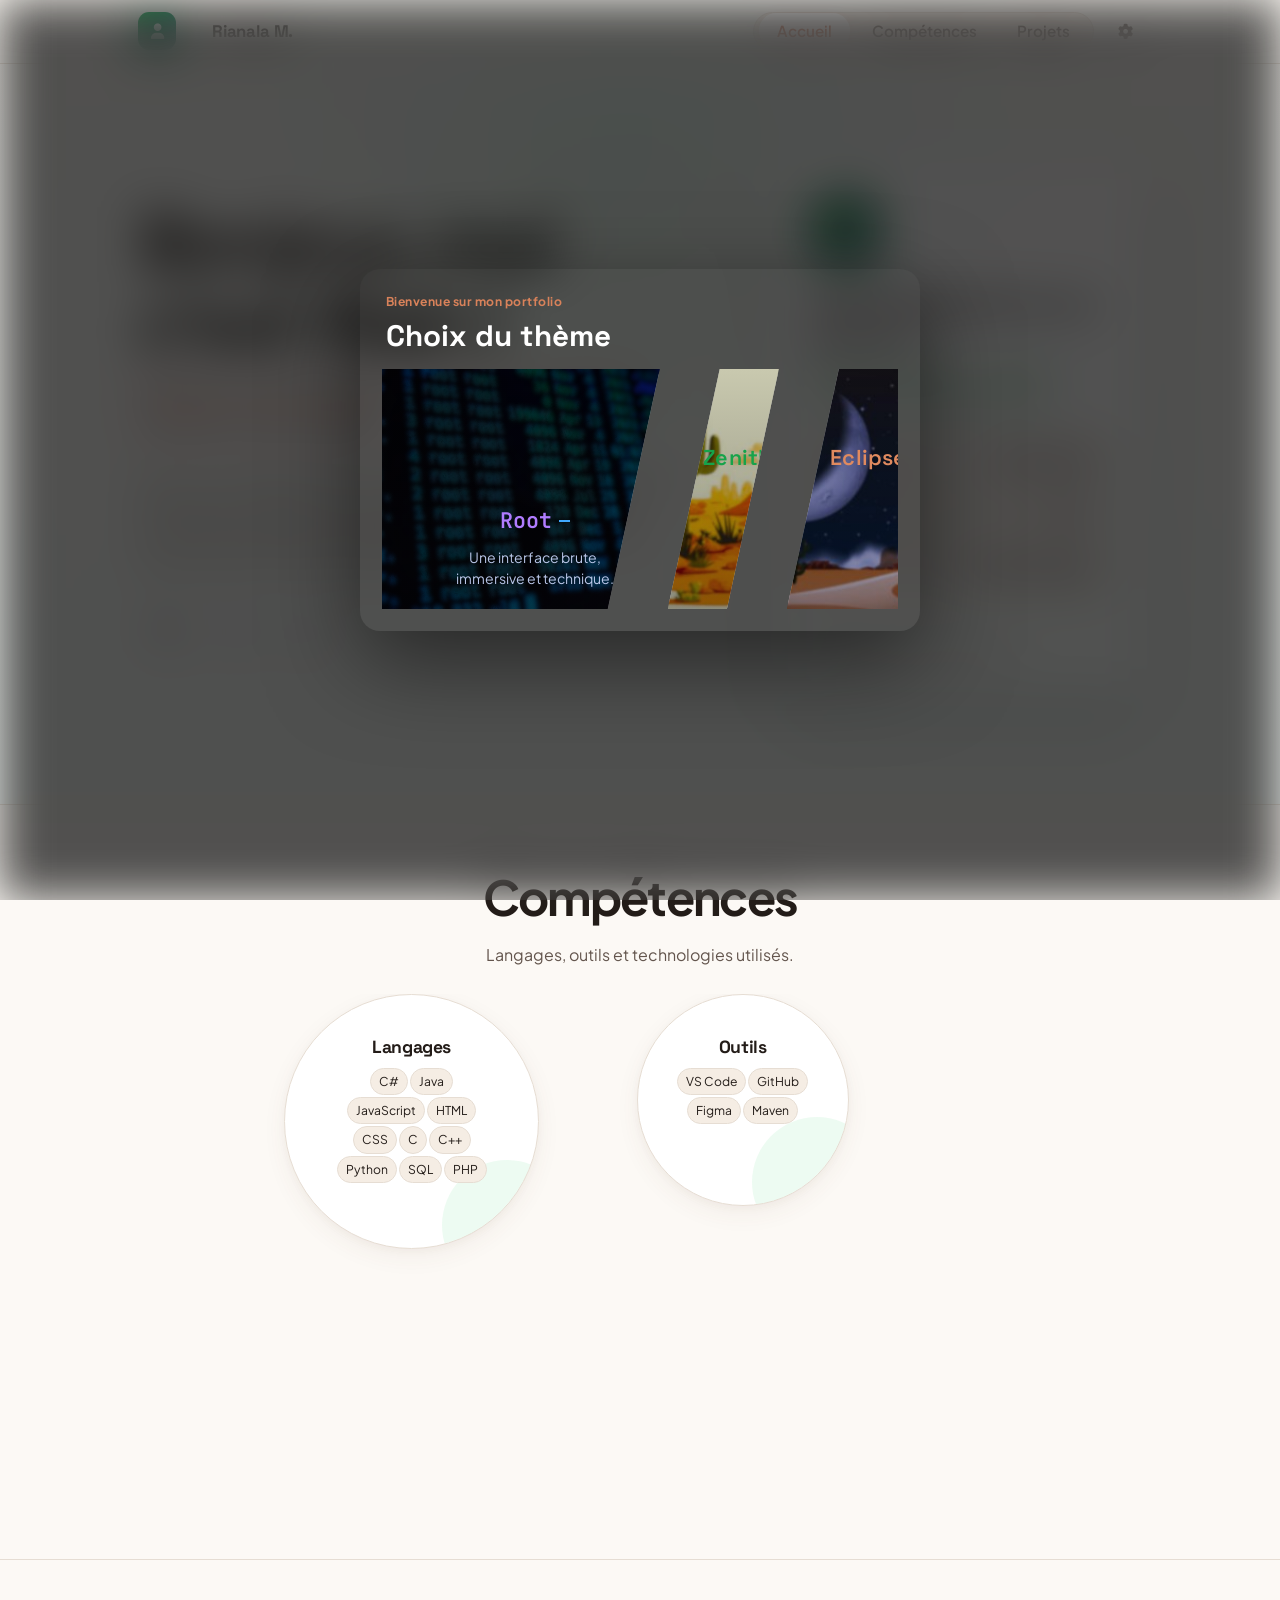
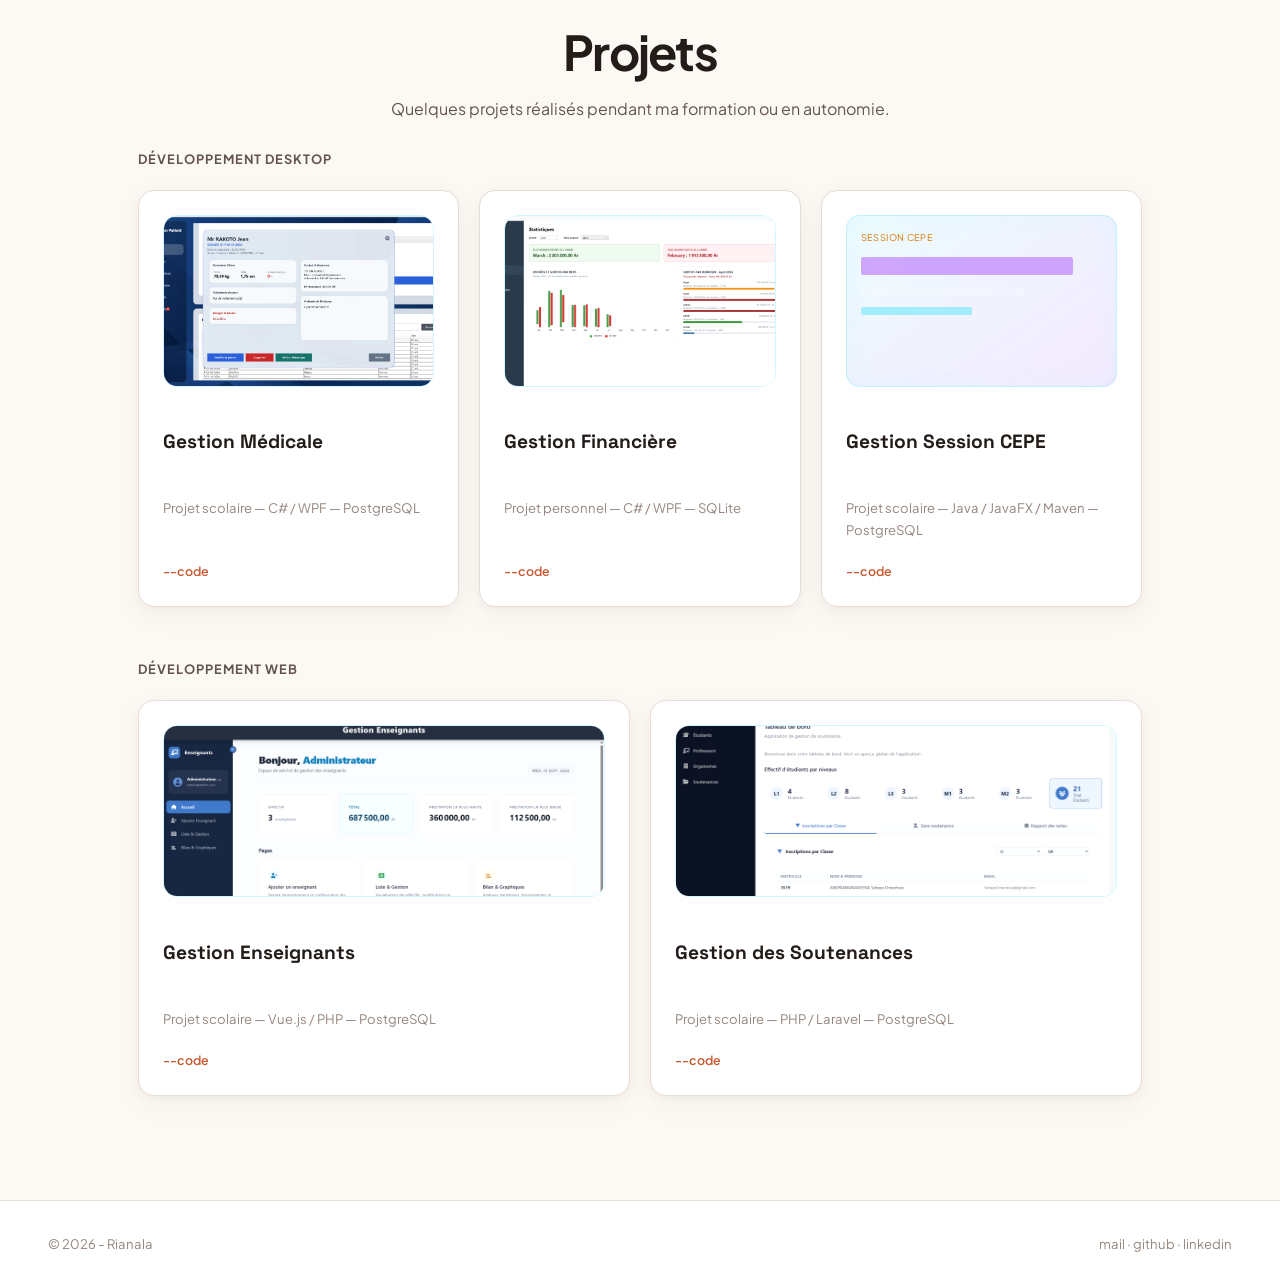
==== commit fd950dae: "mise à jour des raccourcis et easter eggs" ====
--- a/index.html
+++ b/index.html
@@ -12,15 +12,26 @@
   <link rel="stylesheet" href="https://cdnjs.cloudflare.com/ajax/libs/font-awesome/6.5.2/css/all.min.css">
   <link rel="stylesheet" href="styles/main.css?v=2">
   <link rel="stylesheet" href="styles/themes/theme-tokens.css">
-  <link rel="stylesheet" href="styles/themes/classic.css">
+  <link rel="stylesheet" href="styles/themes/classic.css?v=2">
   <link rel="stylesheet" href="styles/themes/theme-selector.css?v=4">
   <script src="scripts/theme-selector.js?v=3" defer></script>
-  <script src="scripts/main.js?v=4" defer></script>
+  <script src="scripts/main.js?v=10" defer></script>
   <script src="scripts/terminal-animations.js?v=2" defer></script>
-  <script src="scripts/terminal-header.js?v=1" defer></script>
+  <script src="scripts/terminal-header.js?v=5" defer></script>
 </head>
 <body>
   <div id="themeSelectorMount"></div>
+  <dialog class="command-guide" id="commandGuide" aria-labelledby="commandGuideTitle">
+    <div class="command-guide-header">
+      <div>
+        <p class="command-guide-kicker">riah@portfolio:~$</p>
+        <h2 id="commandGuideTitle">Command shortcuts</h2>
+      </div>
+      <button class="command-guide-close" id="commandGuideClose" type="button" aria-label="Close">&times;</button>
+    </div>
+    <p class="command-guide-intro" id="commandGuideIntro"></p>
+    <ul class="command-guide-list" id="commandGuideList"></ul>
+  </dialog>
   <div class="intro" id="intro" role="dialog" aria-label="Terminal d'accueil" aria-live="polite" tabindex="-1">
     <div class="intro-terminal">
       <div class="intro-window-bar">
@@ -53,6 +64,10 @@
           </button>
           <div class="settings-panel" id="settingsPanel" hidden>
             <button class="settings-theme" id="settingsTheme" type="button">Theme</button>
+            <div class="settings-language" id="settingsLanguage" role="radiogroup" aria-label="Langue">
+              <button class="settings-language-option" type="button" role="radio" data-language="fr" aria-checked="true">FR</button>
+              <button class="settings-language-option" type="button" role="radio" data-language="en" aria-checked="false">EN</button>
+            </div>
             <p class="settings-tip">Tips: taper open pour ouvrir le terminal integré ou theme pour changer rapidement de theme (uniquement sur pc)</p>
           </div>
         </div>
--- a/styles/main.css
+++ b/styles/main.css
@@ -345,6 +345,37 @@
   font: inherit;
   text-align: left;
 }
+.settings-language {
+  width: 100%;
+  margin-top: 8px;
+  display: grid;
+  grid-template-columns: repeat(2, 1fr);
+  gap: 4px;
+  padding: 4px;
+  border: 1px solid var(--border);
+  border-radius: 999px;
+  background: var(--bg-panel-hover);
+}
+.settings-language-option {
+  padding: 7px 10px;
+  border: 0;
+  border-radius: 999px;
+  background: transparent;
+  color: var(--text-dim);
+  cursor: pointer;
+  font: inherit;
+  font-size: .75rem;
+  font-weight: 700;
+  letter-spacing: .04em;
+}
+.settings-language-option:hover,
+.settings-language-option:focus-visible { color: var(--highlight); }
+.settings-language-option.is-active {
+  background: var(--bg-panel);
+  color: var(--highlight);
+  box-shadow: 0 2px 8px rgba(0, 0, 0, .08);
+}
+.settings-language-option:focus-visible { outline: 2px solid var(--highlight); outline-offset: 1px; }
 .settings-theme:hover,
 .settings-theme:focus-visible { border-color: var(--highlight); color: var(--highlight); }
 .settings-tip {
@@ -354,6 +385,26 @@
   font-size: .7rem;
   line-height: 1.5;
 }
+.command-guide {
+  width: min(460px, calc(100vw - 40px));
+  padding: 24px;
+  border: 1px solid var(--border);
+  border-radius: var(--radius);
+  background: var(--bg-panel);
+  color: var(--text);
+  box-shadow: 0 24px 80px rgba(0, 0, 0, .28);
+}
+.command-guide::backdrop { background: rgba(4, 8, 18, .48); backdrop-filter: blur(4px); }
+.command-guide-header { display: flex; align-items: flex-start; justify-content: space-between; gap: 20px; }
+.command-guide-kicker { margin: 0 0 8px; color: var(--accent); font-family: var(--font-mono); font-size: .72rem; }
+.command-guide h2 { margin: 0; color: var(--text); font-size: 1.35rem; }
+.command-guide-close { padding: 0 4px; border: 0; background: transparent; color: var(--text-dim); cursor: pointer; font-size: 1.5rem; line-height: 1; }
+.command-guide-close:hover, .command-guide-close:focus-visible { color: var(--highlight); }
+.command-guide-intro { margin: 18px 0; color: var(--text-dim); font-size: .86rem; line-height: 1.6; }
+.command-guide-list { display: grid; gap: 8px; margin: 0; padding: 0; list-style: none; }
+.command-guide-list li { display: flex; align-items: flex-start; gap: 14px; padding: 10px 12px; border: 1px solid var(--border); border-radius: 8px; background: var(--bg-panel-hover); text-align: left; }
+.command-guide-list code { min-width: 86px; color: var(--highlight); font-family: var(--font-mono); font-size: .8rem; }
+.command-guide-list span { color: var(--text-dim); font-size: .82rem; text-align: left; }
 
 .hero {
   position: relative;
--- a/styles/themes/classic.css
+++ b/styles/themes/classic.css
@@ -286,30 +286,30 @@
   display: none;
 }
 
-html[data-layout="classic"] .config-line[data-skill-key="Frameworks"] {
+html[data-layout="classic"] .config-line[data-skill-id="frameworks"] {
   grid-column: 2 / span 2;
 }
 
 @media (min-width: 821px) {
-  html[data-layout="classic"] .config-line[data-skill-key="Langages"] {
+  html[data-layout="classic"] .config-line[data-skill-id="languages"] {
     width: min(100%, 255px);
     justify-self: center;
     left: clamp(14px, 1.8vw, 24px);
   }
 
-  html[data-layout="classic"] .config-line[data-skill-key="Frameworks"] {
+  html[data-layout="classic"] .config-line[data-skill-id="frameworks"] {
     width: min(100%, 204px);
     justify-self: center;
     left: clamp(16px, 2.2vw, 30px);
   }
 
-  html[data-layout="classic"] .config-line[data-skill-key="Outils"] {
+  html[data-layout="classic"] .config-line[data-skill-id="tooling"] {
     width: 85%;
     justify-self: center;
     left: clamp(-24px, -1.8vw, -14px);
   }
 
-  html[data-layout="classic"] .config-line[data-skill-key="Bases de données"] {
+  html[data-layout="classic"] .config-line[data-skill-id="databases"] {
     width: min(100%, 194px);
     justify-self: center;
     left: clamp(-30px, -2.2vw, -16px);
@@ -764,16 +764,16 @@
     justify-self: center;
   }
 
-  html[data-layout="classic"] .config-line[data-skill-key="Langages"],
-  html[data-layout="classic"] .config-line[data-skill-key="Frameworks"] {
+  html[data-layout="classic"] .config-line[data-skill-id="languages"],
+  html[data-layout="classic"] .config-line[data-skill-id="frameworks"] {
     width: 75%;
   }
 
-  html[data-layout="classic"] .config-line[data-skill-key="Frameworks"] {
+  html[data-layout="classic"] .config-line[data-skill-id="frameworks"] {
     width: 60%;
   }
 
-  html[data-layout="classic"] .config-line[data-skill-key="Frameworks"] {
+  html[data-layout="classic"] .config-line[data-skill-id="frameworks"] {
     grid-column: 1 / -1;
   }
 }
@@ -808,4 +808,307 @@
   html[data-layout="classic"] .config-line[data-skill-count] .config-list span {
     animation: none;
   }
+}
+
+/* Classic project details */
+html[data-layout="classic"] .project-page {
+  min-height: calc(100vh - var(--nav-h));
+  padding-top: calc(var(--nav-h) + 72px);
+  padding-bottom: 72px;
+  background: var(--bg);
+}
+
+html[data-layout="classic"] .project-page::before {
+  display: none;
+}
+
+html[data-layout="classic"] .project-page-header {
+  max-width: 900px;
+  margin-bottom: 40px;
+  padding: 34px;
+  background: var(--bg-panel);
+  border: 0;
+  border-radius: 20px;
+  box-shadow: var(--shadow-sm);
+  animation: none;
+}
+
+html[data-layout="classic"] .project-page-header::before,
+html[data-layout="classic"] .project-window-bar,
+html[data-layout="classic"] .project-about-command {
+  display: none;
+}
+
+html[data-layout="classic"] .classic-project-back {
+  display: inline-flex;
+  align-items: center;
+  gap: 8px;
+  margin-bottom: 28px;
+  padding: 9px 14px;
+  border-radius: 10px;
+  background: var(--bg-panel);
+  color: var(--text-dim);
+  font-family: var(--font-sans);
+  font-size: .8rem;
+  font-weight: 600;
+  box-shadow: var(--shadow-sm);
+}
+
+html[data-layout="classic"] .project-page h1 {
+  margin: 0 0 8px;
+  color: var(--text);
+  font-family: var(--font-heading);
+  font-size: clamp(2rem, 4vw, 2.8rem);
+  font-weight: 700;
+  line-height: 1.1;
+}
+
+html[data-layout="classic"] .project-page-meta {
+  margin: 0 0 18px;
+  color: var(--text-dim);
+  font-family: var(--font-sans);
+}
+
+html[data-layout="classic"] .classic-project-summary {
+  max-width: 760px;
+  margin: 0 0 24px;
+  color: var(--text-dim);
+  font-family: var(--font-sans);
+  font-size: 1rem;
+  line-height: 1.65;
+}
+
+html[data-layout="classic"] .project-readout {
+  display: none;
+}
+
+html[data-layout="classic"] .classic-project-badges {
+  display: flex;
+  flex-wrap: wrap;
+  gap: 8px;
+  margin: 0 0 24px;
+  padding-top: 20px;
+  border-top: 1px solid var(--border);
+}
+
+html[data-layout="classic"] .classic-project-badge {
+  flex: 1 1 180px;
+  min-width: 0;
+  padding: 12px 14px;
+  border: 1px solid var(--border);
+  border-radius: 12px;
+  background: var(--bg-panel-hover);
+}
+
+html[data-layout="classic"] .classic-project-badge small {
+  display: block;
+  margin-bottom: 5px;
+  color: var(--text-faint);
+  font-family: var(--font-sans);
+  font-size: .62rem;
+  font-weight: 700;
+  letter-spacing: .08em;
+  text-transform: uppercase;
+}
+
+html[data-layout="classic"] .classic-project-badge strong {
+  display: block;
+  color: var(--text);
+  font-family: var(--font-sans);
+  font-size: .78rem;
+  font-weight: 700;
+  line-height: 1.35;
+}
+
+html[data-layout="classic"] .classic-project-badge i {
+  color: #16a34a;
+  margin-right: 2px;
+}
+
+html[data-layout="classic"] .project-page-actions .flag-link {
+  display: inline-flex;
+  align-items: center;
+  gap: 8px;
+  padding: 10px 18px;
+  border: 0;
+  border-radius: 999px;
+  background: #16a34a;
+  color: #fff;
+  font-family: var(--font-sans);
+  font-size: .85rem;
+  box-shadow: 0 8px 18px rgba(22, 163, 74, .16);
+}
+
+html[data-layout="classic"] .project-page-actions {
+  position: absolute;
+  top: 34px;
+  right: 34px;
+}
+
+html[data-layout="classic"] .project-page-actions .flag-link::before {
+  content: "\f09b";
+  display: inline-block;
+  font-family: "Font Awesome 6 Brands";
+  font-weight: 400;
+}
+
+html[data-layout="classic"] .project-page-actions .flag-link:hover,
+html[data-layout="classic"] .project-page-actions .flag-link:focus-visible {
+  background: #15803d;
+  color: #fff;
+  transform: translateY(-2px);
+}
+
+html[data-layout="classic"] .project-description-title {
+  max-width: 900px;
+  margin: 0 0 18px;
+  display: flex;
+  align-items: center;
+  gap: 10px;
+  color: var(--text);
+  font-family: var(--font-heading);
+  font-size: 1.4rem;
+}
+
+html[data-layout="classic"] .project-description-title::before {
+  content: "\f05a";
+  display: grid;
+  width: 28px;
+  height: 28px;
+  place-items: center;
+  border-radius: 9px;
+  background: rgba(16, 185, 129, .14);
+  color: #0d9488;
+  font-family: "Font Awesome 6 Free";
+  font-size: .78rem;
+  font-weight: 900;
+}
+
+html[data-layout="classic"] .project-description {
+  max-width: 900px;
+  margin-bottom: 36px;
+  padding: 28px 34px;
+  background: var(--bg-panel);
+  border: 0;
+  border-radius: 20px;
+  box-shadow: var(--shadow-sm);
+}
+
+html[data-layout="classic"] .project-description > p,
+html[data-layout="classic"] .project-extra p,
+html[data-layout="classic"] .project-extra ul {
+  color: var(--text);
+  font-family: var(--font-sans);
+  line-height: 1.7;
+}
+
+html[data-layout="classic"] .project-extra {
+  margin-top: 26px;
+  padding-top: 24px;
+  border-top: 1px solid var(--border);
+}
+
+html[data-layout="classic"] .project-extra-command {
+  display: none;
+  margin-bottom: 12px;
+  color: var(--accent);
+  font-family: var(--font-heading);
+  font-size: .95rem;
+  font-weight: 700;
+  opacity: 1;
+}
+
+html[data-layout="classic"] .project-description-heading,
+html[data-layout="classic"] .project-classic-heading {
+  display: flex;
+  align-items: center;
+  gap: 8px;
+  margin: 0 0 10px;
+  color: var(--text);
+  font-family: var(--font-heading);
+  font-size: .95rem;
+  font-weight: 700;
+}
+
+html[data-layout="classic"] .project-classic-heading::before {
+  content: "\f0ca";
+  color: #0d9488;
+  font-family: "Font Awesome 6 Free";
+  font-size: .78rem;
+  font-weight: 900;
+}
+
+html[data-layout="classic"] .project-extra ul {
+  display: grid;
+  gap: 10px;
+  list-style: none;
+  margin: 0;
+  padding: 0;
+}
+
+html[data-layout="classic"] .project-extra li {
+  padding: 10px 14px 10px 30px;
+  border-radius: 10px;
+  background: var(--bg-panel-hover);
+}
+
+html[data-layout="classic"] .project-extra li::before {
+  left: 14px;
+  content: "›";
+  color: #16a34a;
+  font-family: var(--font-sans);
+  font-size: 1.2rem;
+  font-weight: 700;
+}
+
+html[data-layout="classic"] .project-contributors li {
+  display: flex;
+  align-items: center;
+  justify-content: space-between;
+  gap: 16px;
+  padding: 10px 14px;
+  background: var(--bg-panel-hover);
+}
+
+html[data-layout="classic"] .project-contributors a {
+  color: #16a34a;
+  font-family: var(--font-sans);
+  font-size: .78rem;
+  font-weight: 700;
+}
+
+html[data-layout="classic"] .project-page-section {
+  max-width: 900px;
+  border-top: 0;
+  padding-top: 0;
+}
+
+html[data-layout="classic"] .project-page-section h2 {
+  margin-bottom: 20px;
+  color: var(--text);
+  font-family: var(--font-heading);
+  font-size: 1.4rem;
+}
+
+html[data-layout="classic"] .project-page-section h2::before,
+html[data-layout="classic"] .project-page-section::after {
+  display: none;
+}
+
+@media (max-width: 620px) {
+  html[data-layout="classic"] .project-page-header,
+  html[data-layout="classic"] .project-description {
+    padding: 24px 20px;
+  }
+
+  html[data-layout="classic"] .project-readout {
+    align-items: flex-start;
+    flex-direction: column;
+  }
+
+  html[data-layout="classic"] .project-contributors li {
+    align-items: flex-start;
+    flex-direction: column;
+    gap: 6px;
+  }
 }
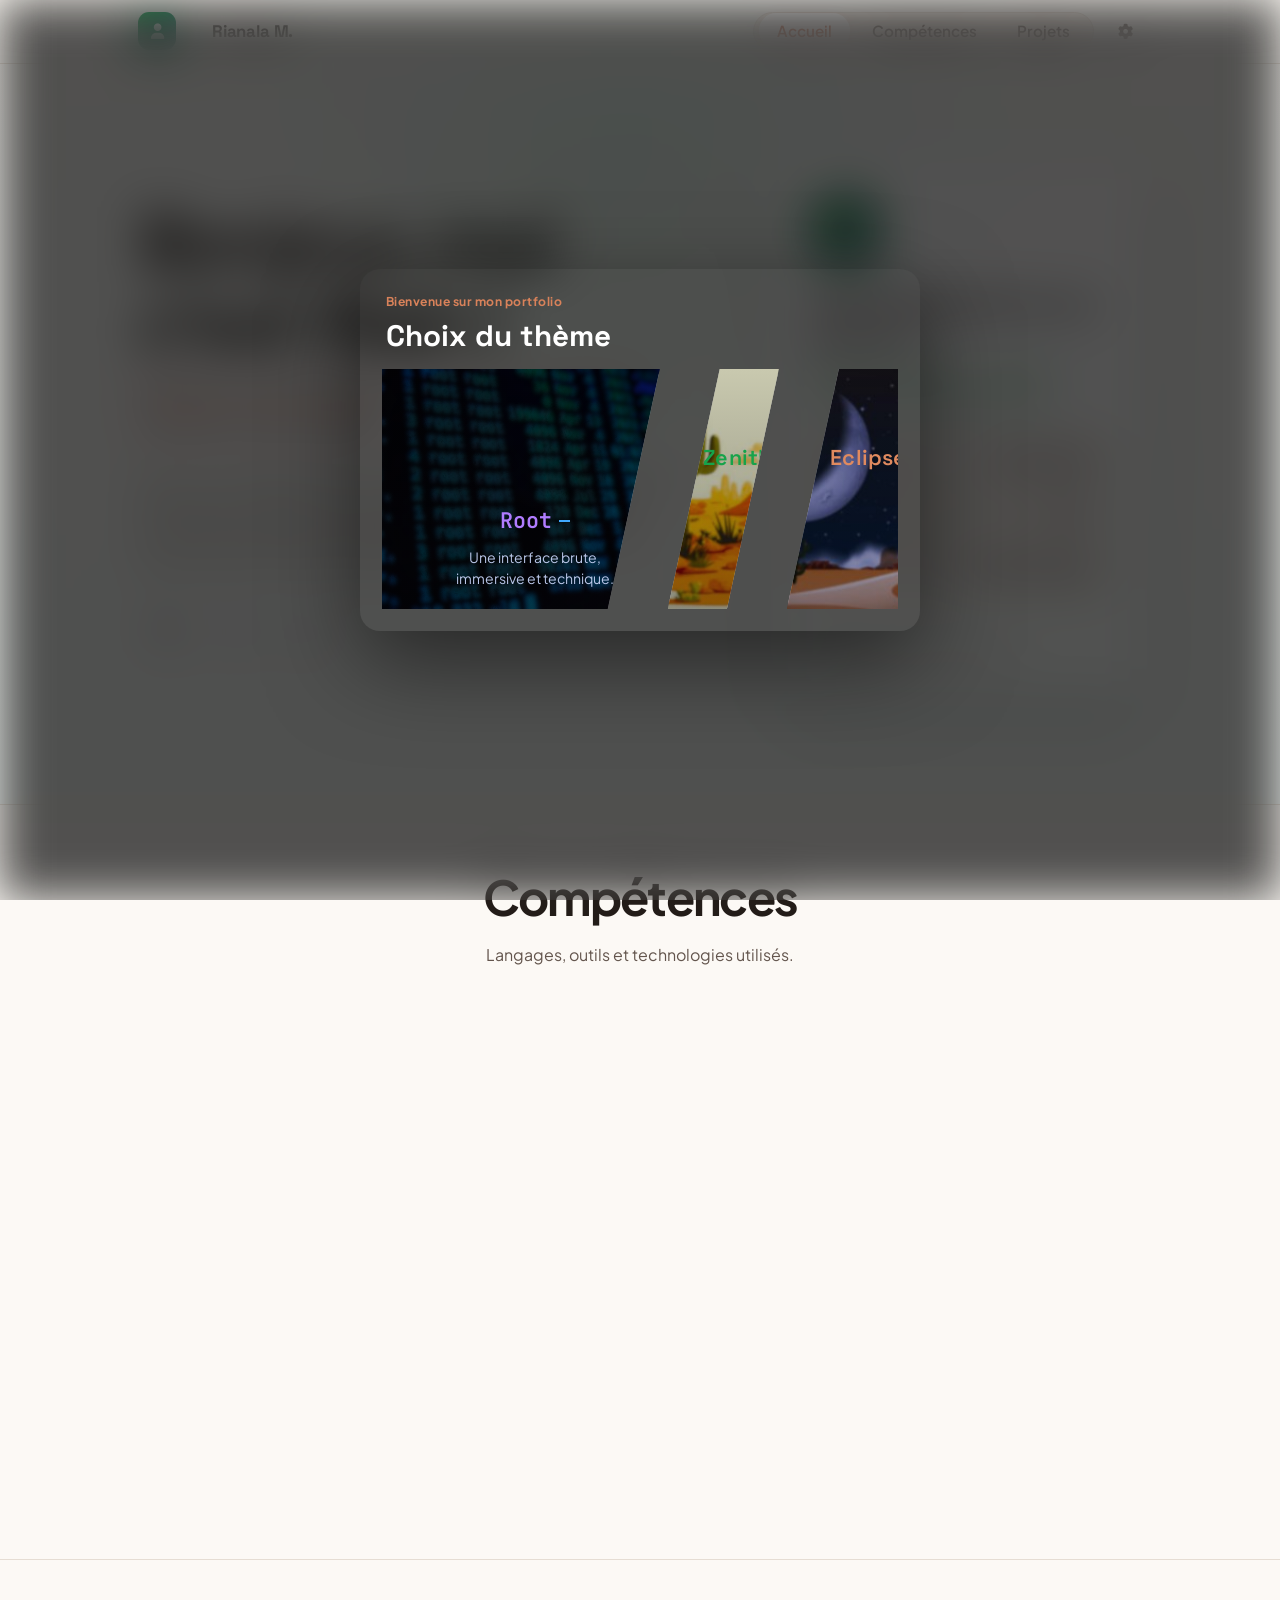
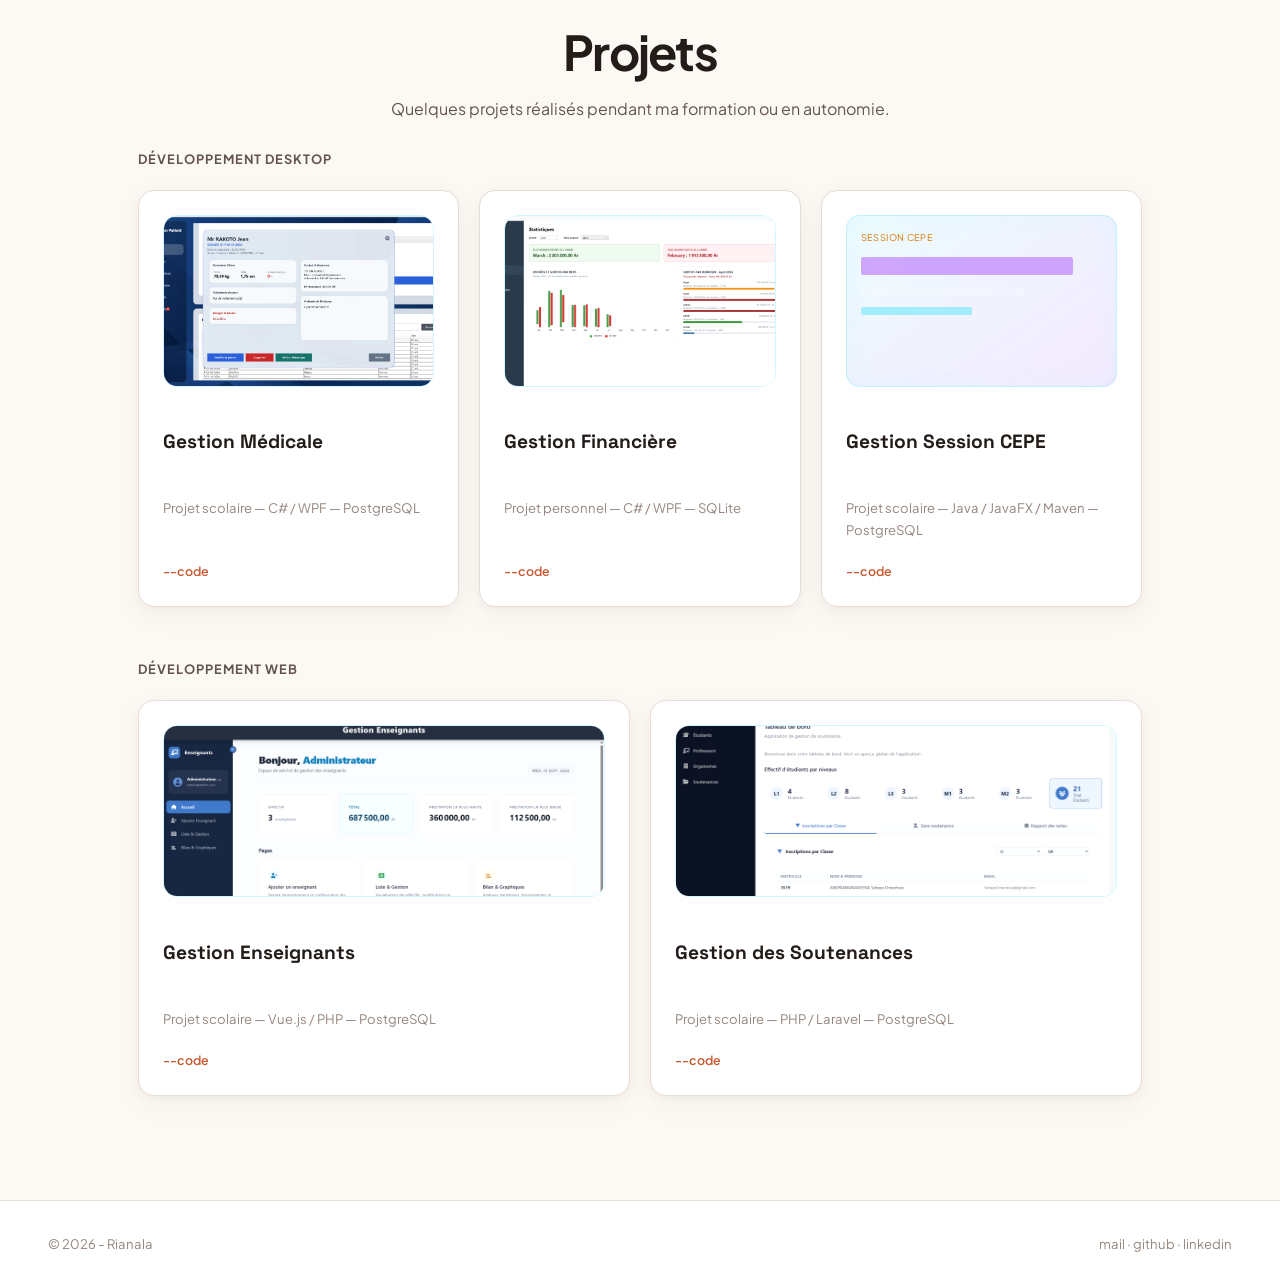
==== commit c3e7277f: "ajout favicon, licence et readme" ====
--- a/index.html
+++ b/index.html
@@ -5,6 +5,10 @@
   <meta name="viewport" content="width=device-width, initial-scale=1.0">
   <title>Portfolio — Rianala</title>
   <meta name="description" content="Portfolio de Rianala, étudiant en informatique.">
+  <link rel="icon" href="assets/favicon/favicon.ico" sizes="any">
+  <link rel="icon" type="image/png" sizes="32x32" href="assets/favicon/favicon-32x32.png">
+  <link rel="apple-touch-icon" href="assets/favicon/apple-touch-icon.png">
+  <link rel="manifest" href="assets/favicon/site.webmanifest">
   <script src="scripts/theme.js"></script>
   <link rel="preconnect" href="https://fonts.googleapis.com">
   <link rel="preconnect" href="https://fonts.gstatic.com" crossorigin>
